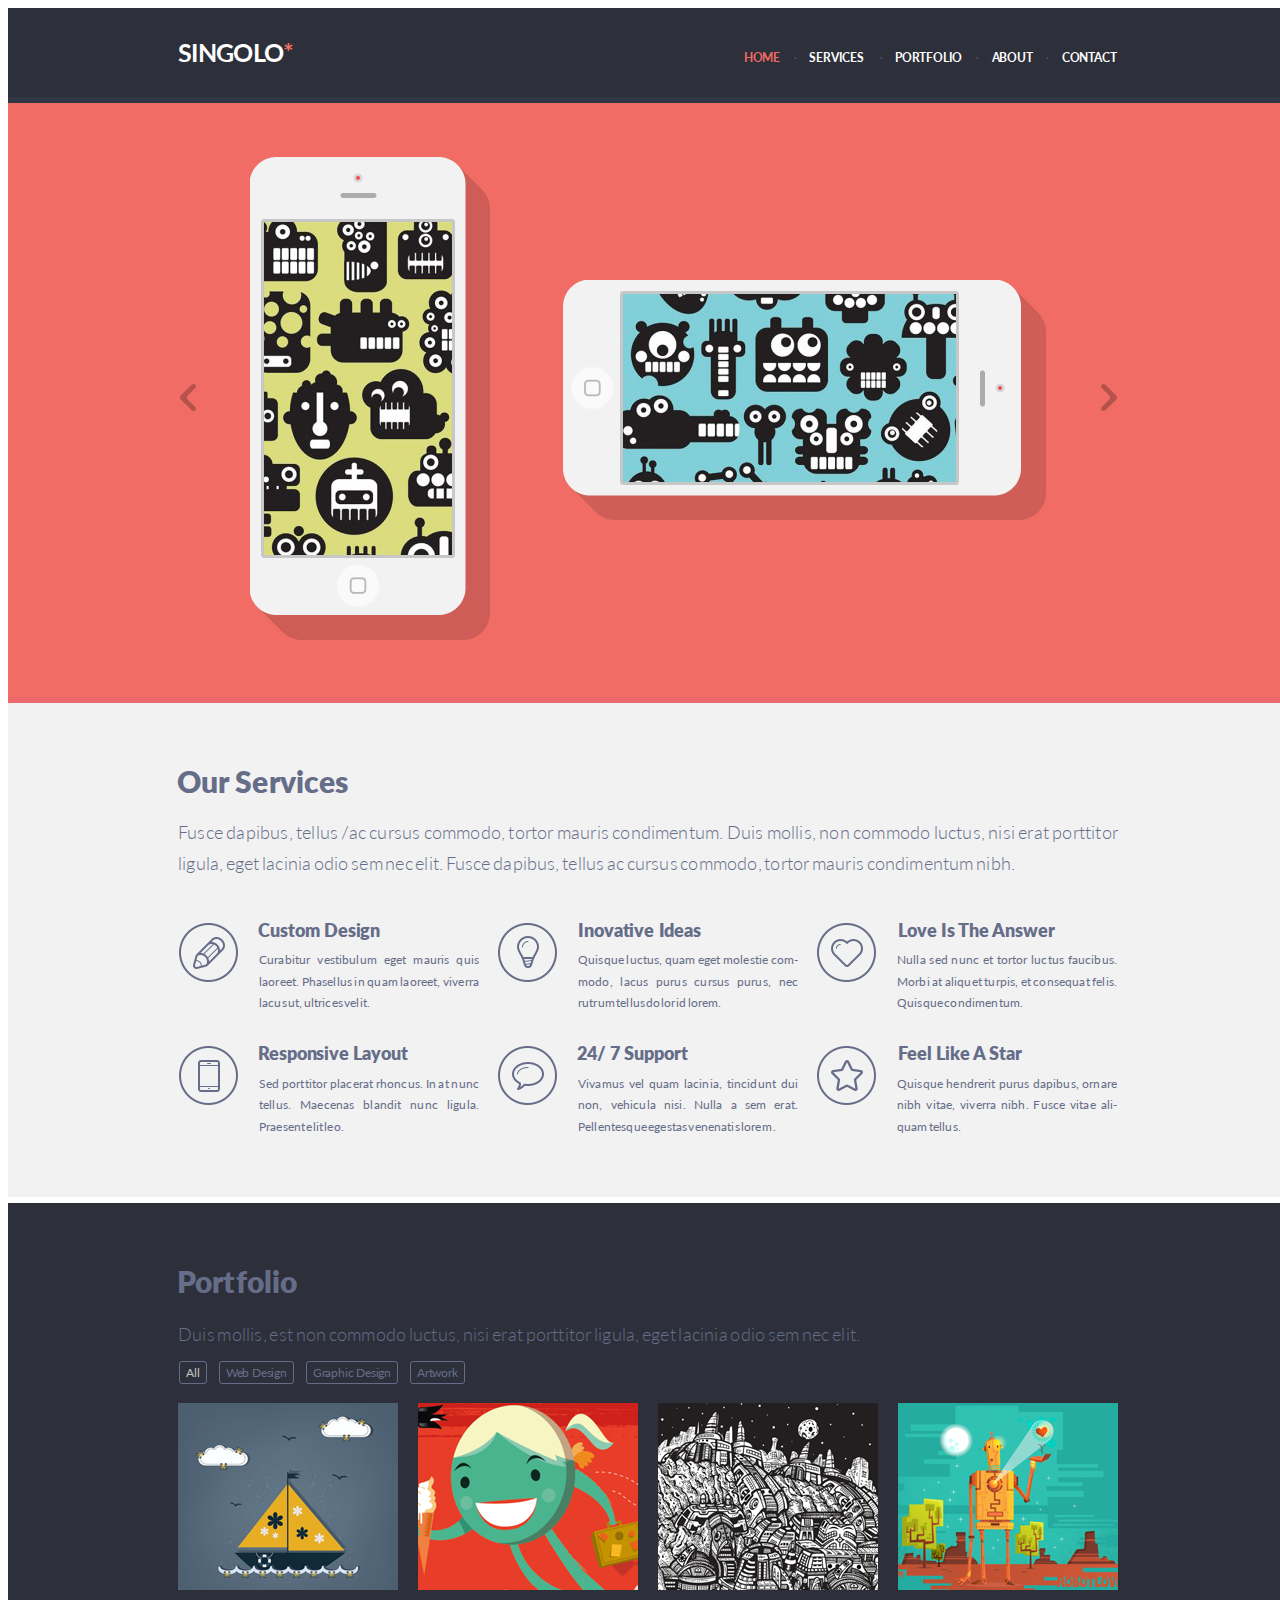
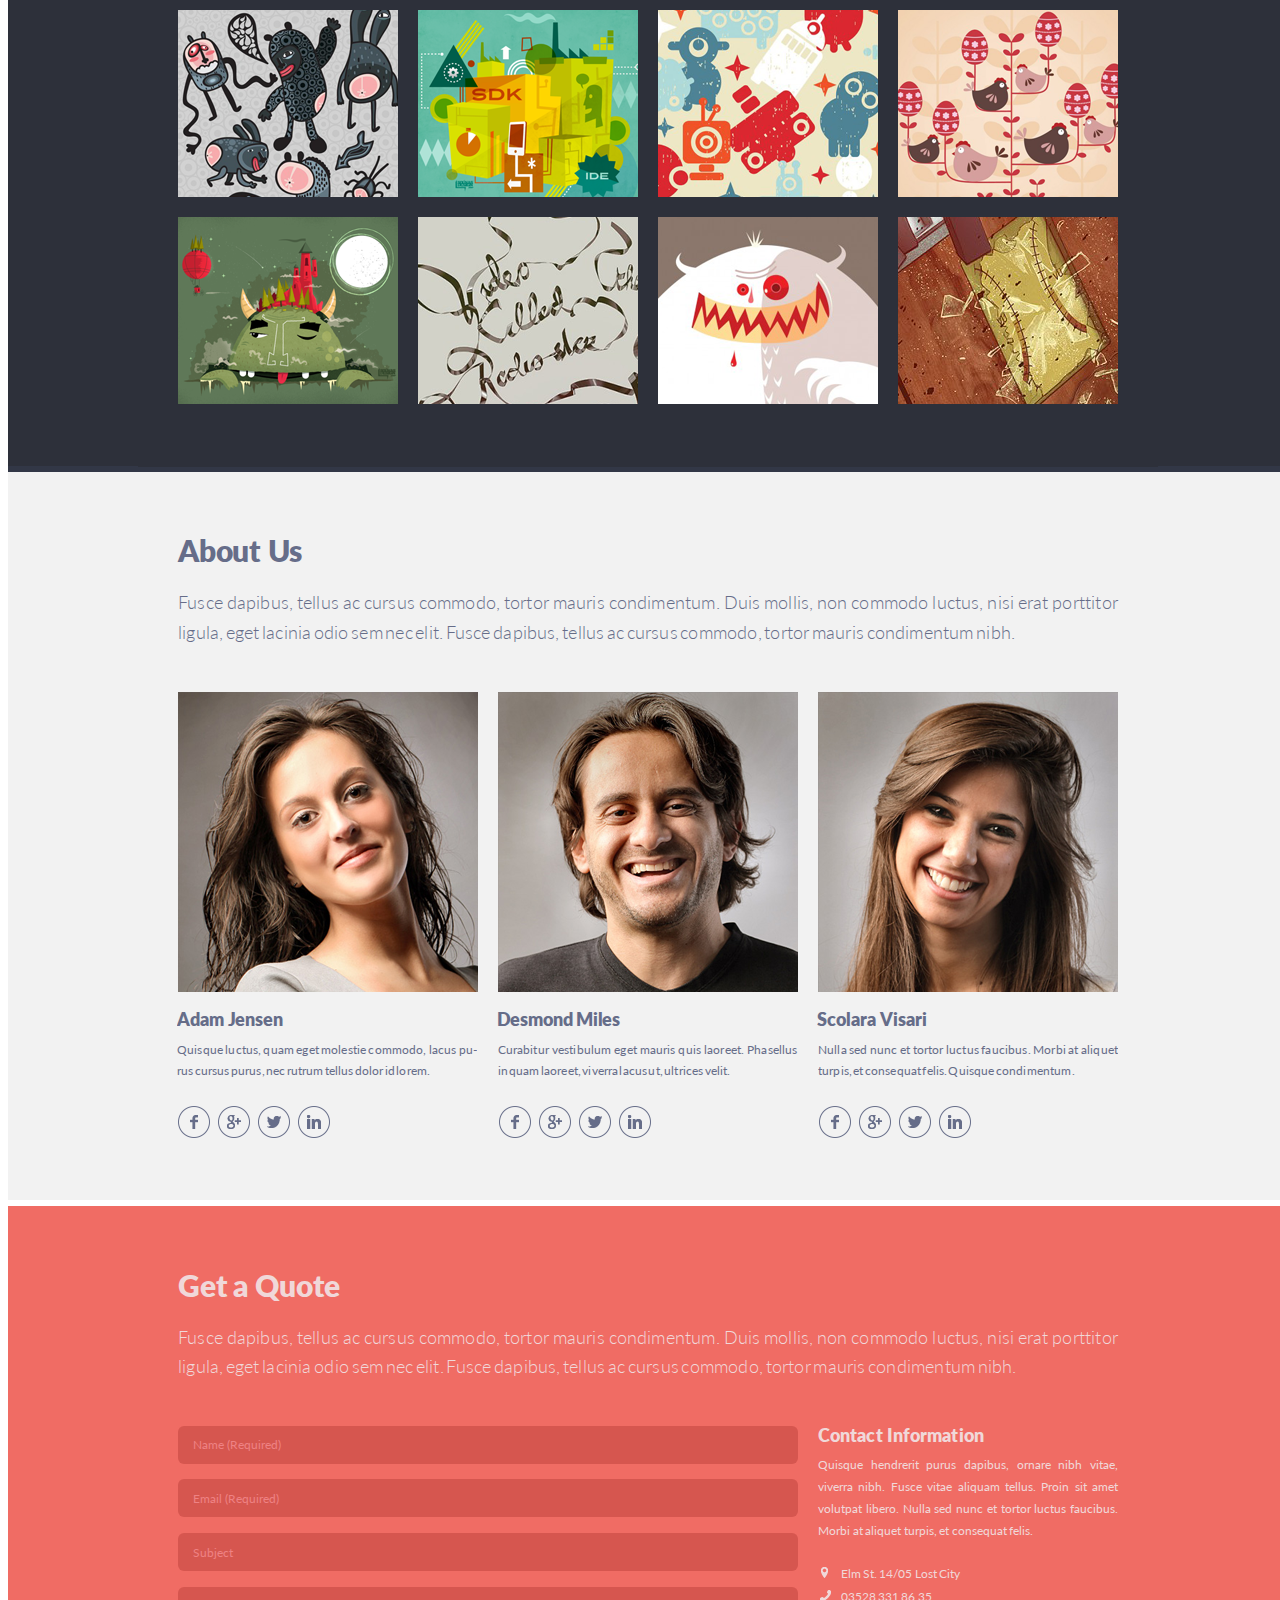
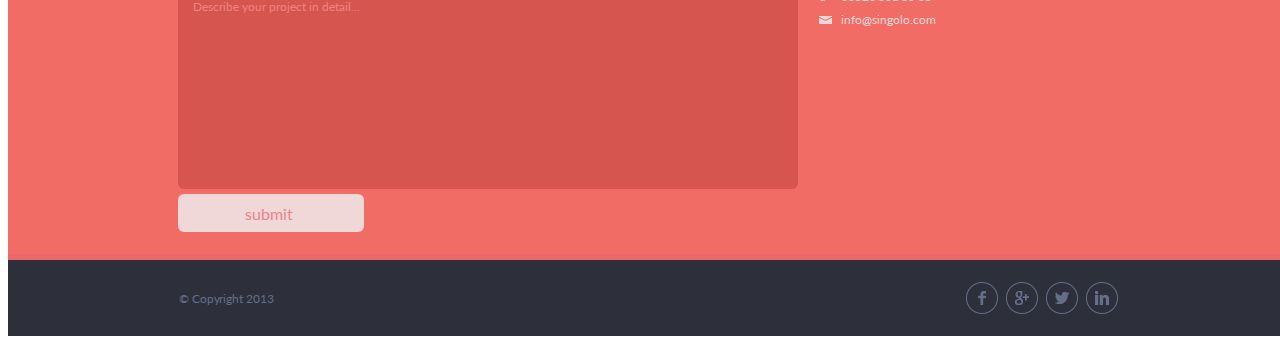
==== index.html @ b9f23d89 "add: add new slider" ====
<!DOCTYPE html>
<html lang="en">

<head>
    <meta charset="UTF-8">
    <meta name="viewport" content="width=device-width, initial-scale=1.0">
    <link rel="stylesheet" href="style.css">
    <link rel="stylesheet" href="https://necolas.github.io/normalize.css/8.0.1/normalize.css" />
    <title>singolo</title>
</head>

<body>
    <section class="modal-window display-none" id="modal-window" onclick="closeModal(event)">
        <div class="modal-submit" id="modal-submit">
        </div>
    </section>
    <div class="content" id="home">
        <header class="navigation" id="header">
            <div class="navigation__content">
                <h1 class="navigation__logo">singolo<span class="logo-star">*</span></h1>
                <nav id="navigation" class="navigation__links">
                    <a href="#home"><span class="link-active" id="home_link">home</span></a>
                    <a href="#services"><span id="services_link">services</span></a>
                    <a href="#portfolio"><span id="portfolio_link">portfolio</span></a>
                    <a href="#about"><span id="about_link">about</span></a>
                    <a href="#contact"><span id="contact_link">contact</span></a>
                </nav>
            </div>
        </header>
        <section class="slider" id='slider-section'>
            <div class="slider-content" id='slides'>
                <div class="black-screen-one black-screen" id='black-screen-one'></div>
                <div class="black-screen-two black-screen" id="black-screen-two"></div>
                <div class="slider__button button-one" id='button-one' onclick="delWallpaperOne()"></div>
                <div class="slider__button button-two" id='button-two' onclick="delWallpaperTwo()"></div>
                <!-- <img src="./assets/img/Screen1.png" class="slider__img img-one" id="slider__img-one">
                    <img src="./assets/img/Screen2.png" class="slider__img img-two" id="slider__img-two">
                    <img src="./assets/img/Home-Button.png" class="slider__button button-one" onclick="delWallpaperOne()">
                    <img src="./assets/img/Home-Button.png" class="slider__button button-two" onclick="delWallpaperTwo()">
                    <img src="./assets/img/Cam.png" class="slider__phone phone-one">
                    <img src="./assets/img/Shadow.png" class="slider__shadow shadow-one">
                    <img src="./assets/img/Cam.png" class="slider__phone phone-two">
                    <img src="./assets/img/Shadow.png" class="slider__shadow shadow-two"> -->
                <img class="slide slide-1 black-screen-img" src="./assets/img/Slide-1.png">


                <img class="slide slide-2" src="./assets/img/Slide-2.png">


                <div class="arrows">
                    <img src="./assets/img/svg/arrow-left.svg" class="slider__arrow arrow-left" onclick="left()">
                    <img src="./assets/img/svg/arrow-right.svg" class="slider__arrow arrow-right" onclick="left()">
                </div>
            </div>
        </section>
        <section class="our-services" id="services">
            <div class="our-services__content">
                <p class="our-services__title">Our Services</p>
                <p class="our-services__text">Fusce dapibus, tellus /ac cursus commodo, tortor mauris condimentum. Duis mollis, non commodo luctus, nisi erat porttitor ligula, eget lacinia odio sem nec elit. Fusce dapibus, tellus ac cursus commodo, tortor mauris condimentum nibh.</p>
                <div class="our-services__service">
                    <div class="service service-design">
                        <img class="service-icon" src="./assets/img/pen.png">
                        <p class="service-title">Custom Design</p>
                        <p class="service-text">Curabitur vestibulum eget mauris quis laoreet. Phasellus in quam laoreet, viverra lacus ut, ultrices velit.</p>
                    </div>
                    <div class="service service-ideas">
                        <img class="service-icon" src="./assets/img/bulb.png">
                        <p class="service-title">Inovative Ideas</p>
                        <p class="service-text">Quisque luctus, quam eget molestie commodo, lacus purus cursus purus, nec rutrum tellus dolor id lorem.</p>
                    </div>
                    <div class="service service-love">
                        <img class="service-icon" src="./assets/img/heart.png">
                        <p class="service-title">Love Is The Answer</p>
                        <p class="service-text">Nulla sed nunc et tortor luctus faucibus. Morbi at aliquet turpis, et consequat felis. Quisque condimentum.</p>
                    </div>
                    <div class="service service-responsive">
                        <img class="service-icon" src="./assets/img/phone.png">
                        <p class="service-title">Responsive Layout</p>
                        <p class="service-text">Sed porttitor placerat rhoncus. In at nunc tellus. Maecenas blandit nunc ligula. Praesent elit leo.</p>
                    </div>
                    <div class="service service-support">
                        <img class="service-icon" src="./assets/img/bubble.png">
                        <p class="service-title">24/ 7 Support</p>
                        <p class="service-text">Vivamus vel quam lacinia, tincidunt dui non, vehicula nisi. Nulla a sem erat. Pellentesque egestas venenatis lorem .</p>
                    </div>
                    <div class="service service-star">
                        <img class="service-icon" src="./assets/img/star.png">
                        <p class="service-title">Feel Like A Star</p>
                        <p class="service-text">Quisque hendrerit purus dapibus, ornare nibh vitae, viverra nibh. Fusce vitae aliquam tellus.</p>
                    </div>
                </div>
            </div>
        </section>
        <section class="line"></section>
    </div>
    <div class="wrapper-part-2">
        <section class="portfolio" id="portfolio">
            <div class="portfolio__content">
                <div class="portfolio__title">Portfolio</div>
                <div class="portfolio__text">Duis mollis, est non commodo luctus, nisi erat porttitor ligula, eget lacinia odio sem nec elit.</div>
                <div class="portfolio__buttons" id="portfolio__buttons" onclick="randomImages(event)">
                    <span class="button button-all button-active">All</span>
                    <span class="button button-web">Web Design</span>
                    <span class="button button-graphic">Graphic Design</span>
                    <span class="button button-artwork">Artwork</span>
                </div>
                <div class="portfolio__images" id="portfolio__images">
                    <img class="image" src="./assets/img/portfolio/image1.png">
                    <img class="image" src="./assets/img/portfolio/image2.png">
                    <img class="image" src="./assets/img/portfolio/image3.png">
                    <img class="image" src="./assets/img/portfolio/image4.png">
                    <img class="image" src="./assets/img/portfolio/image5.png">
                    <img class="image" src="./assets/img/portfolio/image6.png">
                    <img class="image" src="./assets/img/portfolio/image7.png">
                    <img class="image" src="./assets/img/portfolio/image8.png">
                    <img class="image" src="./assets/img/portfolio/image9.png">
                    <img class="image" src="./assets/img/portfolio/image10.png">
                    <img class="image" src="./assets/img/portfolio/image11.png">
                    <img class="image" src="./assets/img/portfolio/image12.png">
                </div>
            </div>
        </section>
        <section class="about" id="about">
            <div class="about__content">
                <div class="about__title">About Us</div>
                <div class="about__text">Fusce dapibus, tellus ac cursus commodo, tortor mauris condimentum. Duis mollis, non commodo luctus, nisi erat porttitor ligula, eget lacinia odio sem nec elit. Fusce dapibus, tellus ac cursus commodo, tortor mauris condimentum nibh.</div>
                <div class="about-cards">
                    <div class="card card-1">
                        <img class="card-img" src="./assets/img/about-us/adam.png">
                        <p class="card-name">Adam Jensen</p>
                        <p class="card-text">Quisque luctus, quam eget molestie commodo, lacus purus cursus purus, nec rutrum tellus dolor id lorem.</p>
                        <div class="card-social">
                            <img class="social" src="./assets/img/about-us/icons-png/facebook.png">
                            <img class="social" src="./assets/img/about-us/icons-png/google.png">
                            <img class="social" src="./assets/img/about-us/icons-png/twitter.png">
                            <img class="social" src="./assets/img/about-us/icons-png/linkedin.png">
                        </div>
                    </div>

                    <div class="card card-2">
                        <img class="card-img" src="./assets/img/about-us/desmond.png">
                        <p class="card-name">Desmond Miles</p>
                        <p class="card-text">Curabitur vestibulum eget mauris quis laoreet. Phasellus in quam laoreet, viverra lacus ut, ultrices velit.</p>
                        <div class="card-social">
                            <img class="social" src="./assets/img/about-us/icons-png/facebook.png">
                            <img class="social" src="./assets/img/about-us/icons-png/google.png">
                            <img class="social" src="./assets/img/about-us/icons-png/twitter.png">
                            <img class="social" src="./assets/img/about-us/icons-png/linkedin.png">
                        </div>
                    </div>

                    <div class="card card-3">
                        <img class="card-img" src="./assets/img/about-us/scolara.png">
                        <p class="card-name">Scolara Visari</p>
                        <p class="card-text">Nulla sed nunc et tortor luctus faucibus. Morbi at aliquet turpis, et consequat felis. Quisque condimentum.</p>
                        <div class="card-social">
                            <img class="social" src="./assets/img/about-us/icons-png/facebook.png">
                            <img class="social" src="./assets/img/about-us/icons-png/google.png">
                            <img class="social" src="./assets/img/about-us/icons-png/twitter.png">
                            <img class="social" src="./assets/img/about-us/icons-png/linkedin.png">
                        </div>
                    </div>
                </div>
            </div>
        </section>
    </div>
    <div class="wrapper-part-3">
        <section class="quote" id="contact">
            <div class="quote__content">
                <div class="quote-title">Get a Quote</div>
                <p class="quote-text">Fusce dapibus, tellus ac cursus commodo, tortor mauris condimentum. Duis mollis, non commodo luctus, nisi erat porttitor ligula, eget lacinia odio sem nec elit. Fusce dapibus, tellus ac cursus commodo, tortor mauris condimentum nibh.</p>
                <div class="form-contacts-wrapper">
                    <form class="get-quote-form" id="form">

                        <input id='name' type="text" maxlength="30" pattern="[A-Za-zА-яа-я-\s']{1,30}" title="Имя может содержать только латинские буквы, пробелы, девисы и символ апострофа. Максимальная длина 30 символов" required class="input name-input" placeholder="Name (Required)">

                        <input id='email' type="email" required class="input email-input" placeholder="Email (Required)">

                        <input id='text' type="text" class="input subject-input" placeholder="Subject">

                        <textarea id='descr' class="input describe-input" placeholder="Describe your project in detail..."></textarea>
                        <button type="submit" value="Submit" class="input submit">submit</button>
                    </form>
                    <div class="contacts">
                        <h3 class="contact-title">Contact Information</h3>
                        <p class="contact-text">Quisque hendrerit purus dapibus, ornare nibh vitae, viver&shy;ra nibh. Fusce vitae aliquam tellus. Proin sit amet volutpat libero. Nulla sed nunc et tortor luctus faucibus. Morbi at aliquet turpis, et consequat felis.</p>
                        <div class="contact-info">
                            <div class="contact-location">
                                <div class="contact-icon"><img src="./assets/img/contacts-icons/location.png"></div>Elm St. 14/05 Lost City </div>
                            <div class="contact-phone">
                                <div class="contact-icon"><img src="./assets/img/contacts-icons/phone.png"></div><a class="phone-number" href="tel: +035283318635">03528 331 86 35</a></div>
                            <div class="contact-mail">
                                <div class="contact-icon"><img src="./assets/img/contacts-icons/mail.png"></div><a class="mail-address" href="mailto: info@singolo.com">info@singolo.com</a></div>
                        </div>
                    </div>
                </div>
            </div>
        </section>
        <footer>
            <div class="footer__content">
                <div class="copyright">&copy; Copyright 2013</div>
                <div class="card-social-footer">
                    <img class="social" src="./assets/img/about-us/icons-png/facebook.png">
                    <img class="social" src="./assets/img/about-us/icons-png/google.png">
                    <img class="social" src="./assets/img/about-us/icons-png/twitter.png">
                    <img class="social" src="./assets/img/about-us/icons-png/linkedin.png">
                </div>
            </div>
        </footer>
    </div>
    <script src="./script.js"></script>
</body>

</html>
---- style.css ----
@font-face {
    font-family: Lato-Bold;
    src: url("./assets/fonts/Lato-Bold.ttf")
}

@font-face {
    font-family: Lato-Black;
    src: url("./assets/fonts/Lato-Black.ttf")
}

@font-face {
    font-family: Lato-Light;
    src: url("./assets/fonts/Lato-Light.ttf")
}

@font-face {
    font-family: Lato-Regular;
    src: url("./assets/fonts/Lato-Regular.ttf")
}

body {
    width: 100%;
}

body:hover {
    cursor: default;
}

.content {
    margin: auto;
    height: 1195px;
}

.navigation {
    height: 89px;
    margin: auto;
    position: fixed;
    width: 100%;
    z-index: 300;
    background-color: #2d303a;
    border-bottom: 6px solid #323746;
}

.navigation__content {
    margin: auto;
    width: 1020px;
    height: inherit;
    display: flex;
    flex-direction: row;
    justify-content: space-between;
    align-items: center;
}

.navigation__logo {
    color: white;
    font-family: 'Lato-Bold';
    font-size: 25px;
    text-transform: uppercase;
    margin-left: 40px;
    padding-bottom: 1.5px;
    letter-spacing: -0.7px;
}

.logo-star {
    color: #f06c64;
}

.navigation__links {
    color: white;
    font-family: 'Lato-Bold';
    font-size: 12px;
    text-transform: uppercase;
    margin-right: 15px;
    margin-top: 10px;
    letter-spacing: -0.2px;
}

.navigation__links>a::before {
    pointer-events: none;
    content: ".";
    color: #494e62;
    position: absolute;
    left: -15.5px;
    top: -3px;
}

.navigation__links>a:first-child::before {
    content: "";
}

.link-active {
    color: #f06c64;
}

a {
    margin-right: 26.5px;
    position: relative;
    text-decoration: none;
    color: white;
}

a:nth-child(3) {
    margin-left: 2px;
}

a:hover {
    color: #f06c64;
    cursor: pointer;
}

/* ---------------------------------------------- */

.slider {
    height: 594px;
    background-color: #f06c64;
    border-bottom: 6px solid #ea676b;
    padding-top: 95px;
    transition: all ease 0.5s;
    user-select: none;
}

.slider-content {
    position: relative;
    width: 1020px;
    height: inherit;
    margin: auto;
    overflow: hidden;
}

.slide {
    width: 1020px;
    position: absolute;
    transition: all ease 1s;
    box-shadow: 0 0 8px 8px white inset;
}

.slide-1 {
    height: 594px;
    background-color: turquoise;
}

.slide-2 {
    height: 594px;
    width: 1020px;
}

.none {
    background-color: violet;
    filter: brightness(0) opacity(1) drop-shadow(0 0 0 rgb(0, 0, 0));
}

.black-screen-one {
    width: 194px;
    height: 339px;
    position: absolute;
    z-index: 1;
    top: 115px;
    left: 123px;
}

.black-screen-two {
    width: 339px;
    height: 194px;
    position: absolute;
    top: 188px;
    right: 199px;
    z-index: 1;
}


.slider__phone {
    position: absolute;
    z-index: 1;
}

.phone-one {
    top: 53px;
    left: 112px;
}

.button-one {
    /* border: 1px solid red; */
    position: absolute;
    left: 198px;
    top: 460px;
    z-index: 2;
}
.slider__button{
    width: 44px;
    height: 44px;
    border-radius: 50%;
}

.slider__button:hover {
    cursor: pointer;
}

.button-two {
    position: absolute;
    left: 433px;
    top: 260px;
    z-index: 2;
}

.phone-two {
    transform: rotate(90deg);
    top: 52px;
    right: 258px;
}

.slider__shadow {
    opacity: 0.15;
    position: absolute;
}

.shadow-one {
    top: 53px;
    right: 668px;
}

.shadow-two {
    transform: scale(1, -1) rotate(90deg);
    top: 53px;
    right: 233px;
}

.slider__img {
    position: absolute;
    z-index: 2;
}

.img-one {
    top: 115px;
    left: 123px;
}

.img-two {
    top: 185px;
    right: 199px;
}

.slider__arrow {
    position: absolute;
    z-index: 5;
    width: 16px;
}

.slider__arrow:hover {
    cursor: pointer;
    filter: brightness(0.8);
}

.arrow-left {
    z-index: 200;
    left: 42px;
    top: 281px;
}

.arrow-right {
    z-index: 200;
    right: 41px;
    top: 281px;
}


/* ---------------------------------------------- */

p {
    margin: 0;
}

.our-services {
    height: 494px;
    background-color: #f2f2f2;
    border-bottom: 6px solid #ffffff;
    color: #666d89;
    display: flex;
    justify-content: center;
}

.our-services__content {
    position: relative;
    width: 1020px;
    height: inherit;
    display: flex;
    justify-content: center;
    flex-direction: column;
    align-items: center;
}

.our-services__title {
    position: absolute;
    top: 60px;
    letter-spacing: 0.1px;
    font-size: 30px;
    font-family: 'Lato-Black';
    width: 938px;
    left: 39px;
}

.our-services__text {
    position: absolute;
    top: 114px;
    font-size: 18px;
    font-family: 'Lato-Light';
    width: 940px;
    height: max-content;
    text-align: justify;
    Line-height: 1.7;
    letter-spacing: 0.19px;
    word-spacing: -2.7px;
}

.our-services__service {
    display: flex;
    justify-content: space-between;
    flex-wrap: wrap;
    width: 938px;
    margin-top: 121px;
}

.service {
    width: 300px;
    margin-top: 37.5px;
    height: 86px;
}

.service-icon {
    width: 59px;
    float: left;
    margin-top: -2px;
}

.service-title {
    font-size: 18px;
    font-family: 'Lato-Black';
    margin-left: 20px;
    float: left;
    line-height: 0.6;
    letter-spacing: -0.1px;
    word-spacing: 0.5px;
}

.service-text {
    hyphens: auto;
    font-size: 12px;
    font-family: 'Lato-Regular';
    width: 220px;
    float: left;
    margin-left: 21px;
    margin-top: 13.9px;
    Line-height: 1.8;
    text-align: justify;
    word-spacing: -2px;
    letter-spacing: 0.16px;
    overflow: hidden;
    text-overflow: ellipsis;
}

.service-star>.service-title {
    margin-left: 22px;
}

.service-love>.service-title {
    margin-left: 22px;
}

.service-ideas>.service-title {
    margin-left: 21px;
}

body {
    width: 100%;
}

.wrapper-part-2 {
    /* height: 1602px; */
    color: #666d89;
}

.wrapper-part-2:hover {
    cursor: default;
}

.portfolio {
    margin: auto;
    width: 100%;
    height: 863px;
    background-color: #2d303a;
    border-bottom: 6px solid #323746;
}

.portfolio__content {
    margin: auto;
    width: 1020px;
    height: 863.5px;
    background-color: #2d303a;
    border-bottom: 6px solid #323746;
    display: flex;
    flex-direction: column;
}

.portfolio__title {
    font-family: 'Lato-Black';
    font-size: 30px;
    padding-left: 39px;
    margin-top: 60px;
    letter-spacing: 0.16px;
}

.portfolio__text {
    margin-top: 24px;
    text-align: justify;
    font-family: 'Lato-Light';
    font-size: 18px;
    padding-left: 40px;
    padding-right: 40px;
    letter-spacing: 0.2px;
    word-spacing: -2.6px;
}

.button-active {
    color: #c5c5c5;
    border-color: #c5c5c5;
}

.image:nth-child(n+13) {
    display: none;
}

.portfolio__buttons {
    font-family: 'Lato-Regular';
    font-size: 12px;
    padding-left: 41.3px;
    margin-top: 20px;
}

.button {
    text-align: justify;
    letter-spacing: -0.2px;
    margin-right: 9px;
    border: 1px solid #666d89;
    border-radius: 3px;
    padding: 3px 6px 3px 6px;
    user-select: none;
}

.button:hover {
    cursor: pointer;
    color: #c5c5c5;
    border-color: #c5c5c5;
}

.portfolio__images {
    padding-left: 40px;
    padding-right: 40px;
    display: flex;
    flex-wrap: wrap;
    margin-top: 2.5px;
    justify-content: space-between;
}

.image {
    margin-top: 20px;
}

.about {
    margin: auto;
    width: 100%;
    height: 727.5px;
    background-color: #f2f2f2;
    border-bottom: 6px solid #fff;
}

.about__content {
    margin: auto;
    width: 1020px;
    background-color: #f2f2f2;
    display: flex;
    flex-direction: column;
}

.about__title {
    padding-left: 40px;
    margin-top: 60px;
    letter-spacing: -0.2px;
}

.about__text {
    padding-left: 40px;
    padding-right: 40px;
    margin-top: 20px;
    text-align: justify;
    line-height: 1.65;
    width: 940px;
    height: max-content;
    letter-spacing: 0.19px;
    word-spacing: -2.7px;
}

.about__title {
    font-family: 'Lato-Black';
    font-size: 30px;
}

.about__text {
    font-family: 'Lato-Light';
    font-size: 18px;
}

.about-cards {
    padding-left: 39px;
    padding-right: 40px;
    display: flex;
    justify-content: space-between;
    margin-top: 45px;
}

.card {
    width: 300px;
}

.card-img {
    /* margin-top: -1px; */
}

.card-name {
    font-family: 'Lato-Black';
    font-size: 18px;
    margin-top: 12px;
    text-align: justify;
    letter-spacing: -0.3px;
    word-spacing: 1px;
    white-space: nowrap;
    overflow: hidden;
    text-overflow: ellipsis;
    width: 300px;
}

.card-1>.card-name {
    letter-spacing: -0.1px;
}

.card-2>.card-name {
    letter-spacing: -0.1px;
    word-spacing: -1px;
    margin-left: -1px;
}

.card-3>.card-name {
    letter-spacing: -0.01px;
    margin-left: -1px;
}

.card-text {
    font-family: 'Lato-Regular';
    font-size: 12px;
    margin-top: 8.5px;
    width: 300px;
    hyphens: auto;
    Line-height: 1.8;
    text-align: justify;
    word-spacing: -2px;
    letter-spacing: 0.16px;
    overflow: hidden;
    text-overflow: ellipsis;
}

.card-social {
    margin-left: 1px;
    margin-top: 24px;
    width: 152px;
    display: flex;
    justify-content: space-between;
}

.social:hover {
    cursor: pointer;
    filter: sepia(31%) brightness(99%) saturate(462%) invert(100%);
}

.wrapper-part-3 {
    height: 730px;
    color: #f0d8d9;
}

.wrapper-part-3:hover {
    cursor: default;
}

.quote {
    height: 648.5px;
    background-color: #f06c64;
    border-bottom: 6px solid #ea676b;
}

.quote__content {
    width: 1020px;
    height: 100%;
    background-color: #f06c64;
    margin: auto;
    border-bottom: 6px solid #ea676b;
}

.quote-title {
    font-family: 'Lato-Black';
    font-size: 30px;
    padding-left: 40px;
    padding-top: 61px;
    word-spacing: -1px;
    letter-spacing: -0.16px;
}

.quote-text {
    margin-top: 20px;
    text-align: justify;
    font-family: 'Lato-Light';
    font-size: 18px;
    padding-left: 40px;
    padding-right: 40px;
    letter-spacing: 0.19px;
    word-spacing: -2.6px;
    line-height: 1.65;
}

.form-contacts-wrapper {
    margin: auto;
    display: flex;
    width: 940px;
    margin-top: 28px;
    justify-content: space-between;
}

.get-quote-form {
    display: flex;
    flex-direction: column;
    width: 620px;
}

.input {
    margin-top: 15.8px;
    height: 38px;
    padding: 0;
    border-radius: 6px;
    border: none;
    background-color: #d6564f;
    outline: none;
    padding-left: 15px;
    font-family: 'Lato-Regular';
    font-size: 12px;
    padding-right: 20px;
    color: #ee8284;
}

input:invalid:focus {
    background-color: rgb(153, 0, 0);
}

.input::placeholder {
    font-size: 12px;
    color: #ee8284;
    font-family: 'Lato-Regular';
    margin-left: 20px;
}

.describe-input {
    height: 190px;
    resize: none;
}

.describe-input {
    padding-top: 12px;
    padding-right: 20px;
}

.submit {
    background-color: #f0d8d9;
    width: 30%;
    font-size: 16px;
    margin-top: 5px;
}

.submit:hover {
    cursor: pointer;
    background-color: #d6564f;
    color: #f0d8d9;
    transition: 0.5s;
}

.contacts {
    width: 300px;
    margin-top: 0.5px;
}

.contact-title {
    font-size: 18px;
    font-family: 'Lato-Black';
    margin-top: 13.6px;
    letter-spacing: 0.1px;
}

.contact-text {
    width: 300px;
    font-family: 'Lato-Regular';
    font-size: 12px;
    margin-top: -10px;
    line-height: 22px;
    text-align: justify;
    word-spacing: -0.5px;
}

.contact-icon {
    width: 12px;
    display: inline-block;
    margin-right: 10px;
}

.contact-info {
    font-family: 'Lato-Regular';
    font-size: 12px;
    margin-top: 24px;
    line-height: 15px;
    word-spacing: -1px;
    letter-spacing: 0.04px;
    margin-left: 1px;
}

.contact-location,
.contact-phone,
.contact-mail {
    margin-top: 8px;
    text-align: justify;
}

.contact-mail {
    word-spacing: -3px;
    letter-spacing: 0.02px;
}

.mail-address,
.phone-number {
    text-decoration: none;
    color: #f0d8d9;
}

.mail-address:hover,
.phone-number:hover {
    color: #f0d8d9;
}

.contact-location>.contact-icon>img {
    padding-left: 2px;
}

.contact-phone>.contact-icon>img {
    padding-left: 1px;
}

footer {
    background-color: #2d303a;
    height: 76px;
    padding-bottom: 0px;
}

.footer__content {
    width: 1020px;
    height: 100%;
    background-color: #2d303a;
    margin: auto;
    display: flex;
    align-items: center;
    justify-content: space-between;
}

.card-social-footer {
    margin-left: 1px;
    margin-right: 40px;
    width: 152px;
    display: flex;
    justify-content: space-between;
}

.social:hover {
    cursor: pointer;
    filter: sepia(31%) brightness(99%) saturate(462%) invert(100%);
}

.copyright {
    font-family: 'Lato-Regular';
    font-size: 12px;
    color: #666d89;
    margin-left: 41px;
    letter-spacing: -0.1px;
}

.modal-window {
    position: fixed;
    top: 0;
    left: 0;
    width: 100%;
    height: 100%;
    background-color: rgb(0, 0, 0, 0.8);
    z-index: 300;
}

.display-none {
    display: none;
}

.modal-submit {
    user-select: none;
    width: 250px;
    padding: 0 30px;
    min-height: 150px;
    height: max-content;
    background-color: white;
    border-radius: 20px;
    position: absolute;
    top: 0;
    right: 0;
    bottom: 0;
    left: 0;
    margin: auto;
    display: flex;
    flex-direction: column;
    justify-content: center;
    text-align: center;
    padding-bottom: 10px;
    font-size: 16px;
}

.modal-submit>div {
    font-family: 'Lato-Light';
    margin-top: 10px;
}

.added {
    text-align: left;
    word-wrap: break-word;
    overflow: hidden;
    text-overflow: ellipsis;
    max-height: 200px;
}

.bold {
    font-weight: bold;
}

.modal-button {
    margin-top: 20px;
}

.modal-button>button {
    border: none;
    width: 40px;
    height: 30px;
    color: white;
    /* text-align: center; */
    border-radius: 3px;
    background-color: rgb(48, 28, 78);
}

.modal-button>button:hover {
    outline: none;
    cursor: pointer;
    transition: 0.2s;
    background-color: rgb(150, 0, 130);
}
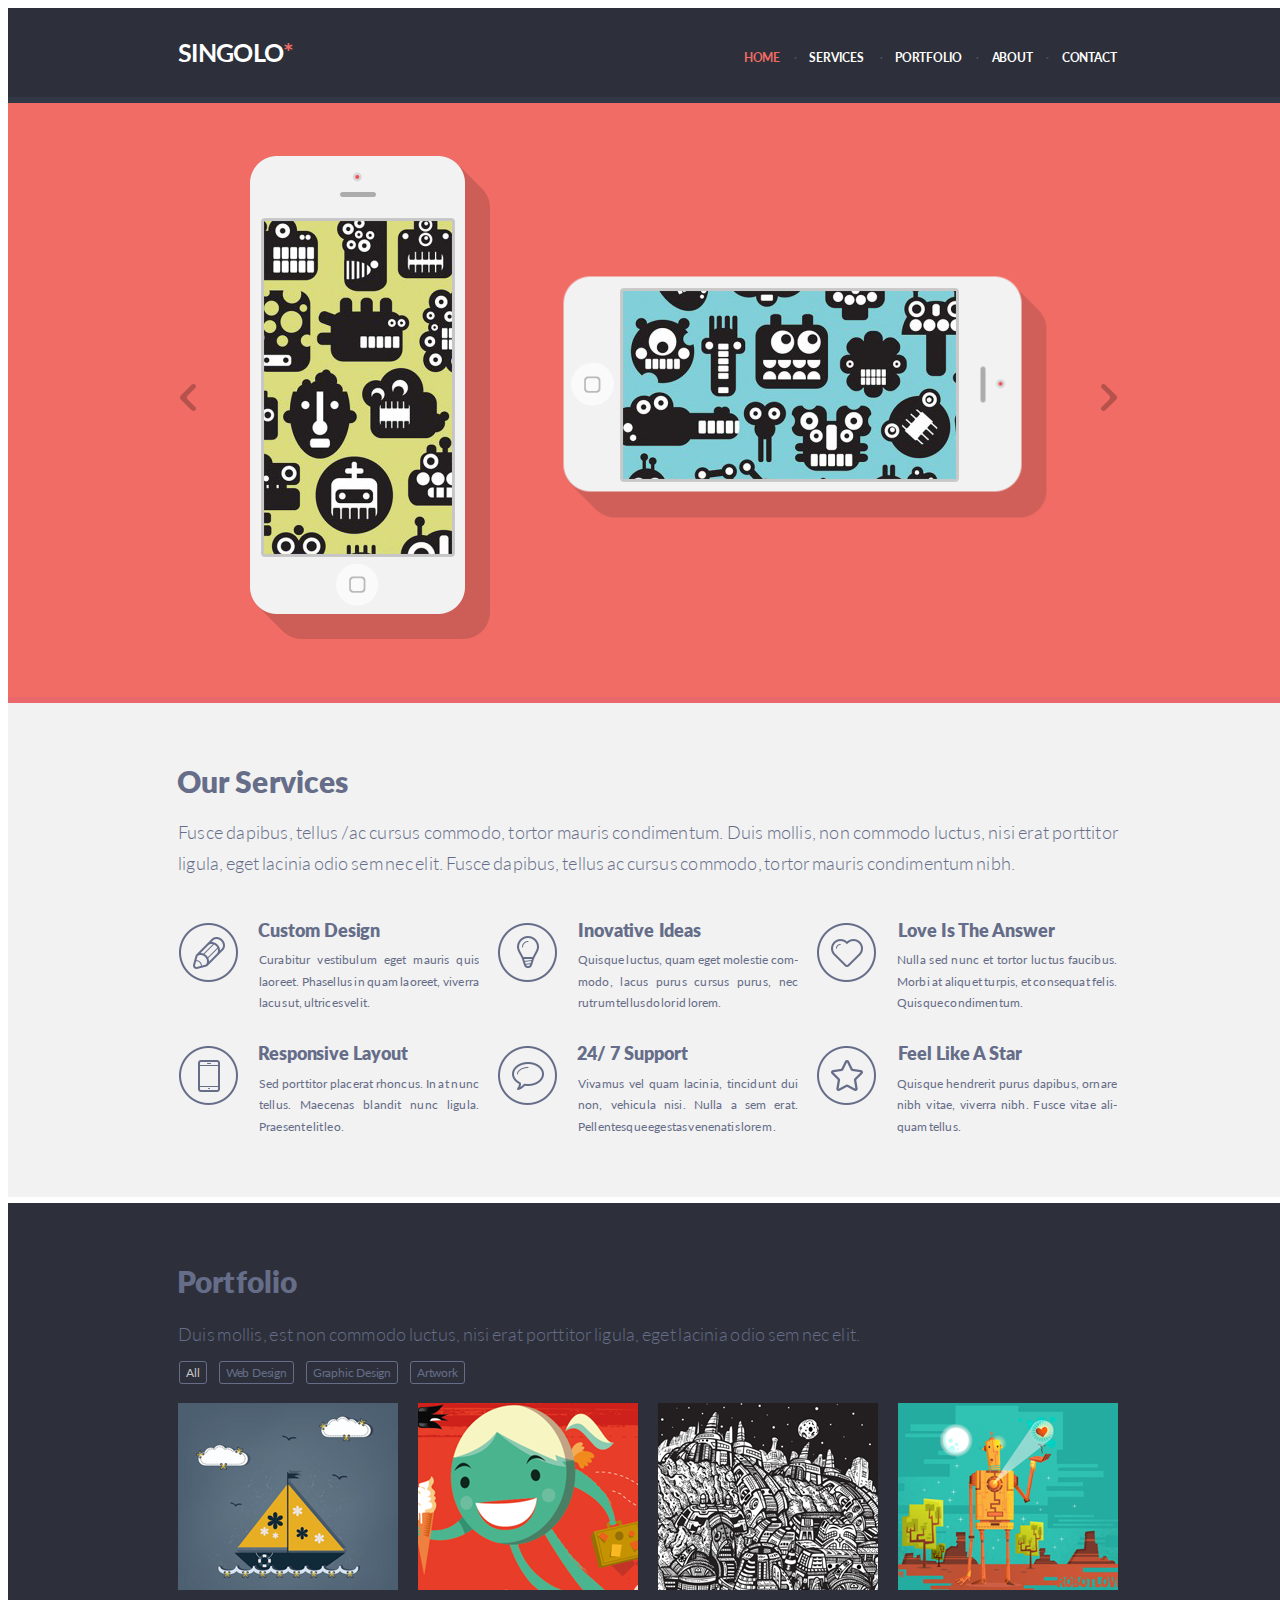
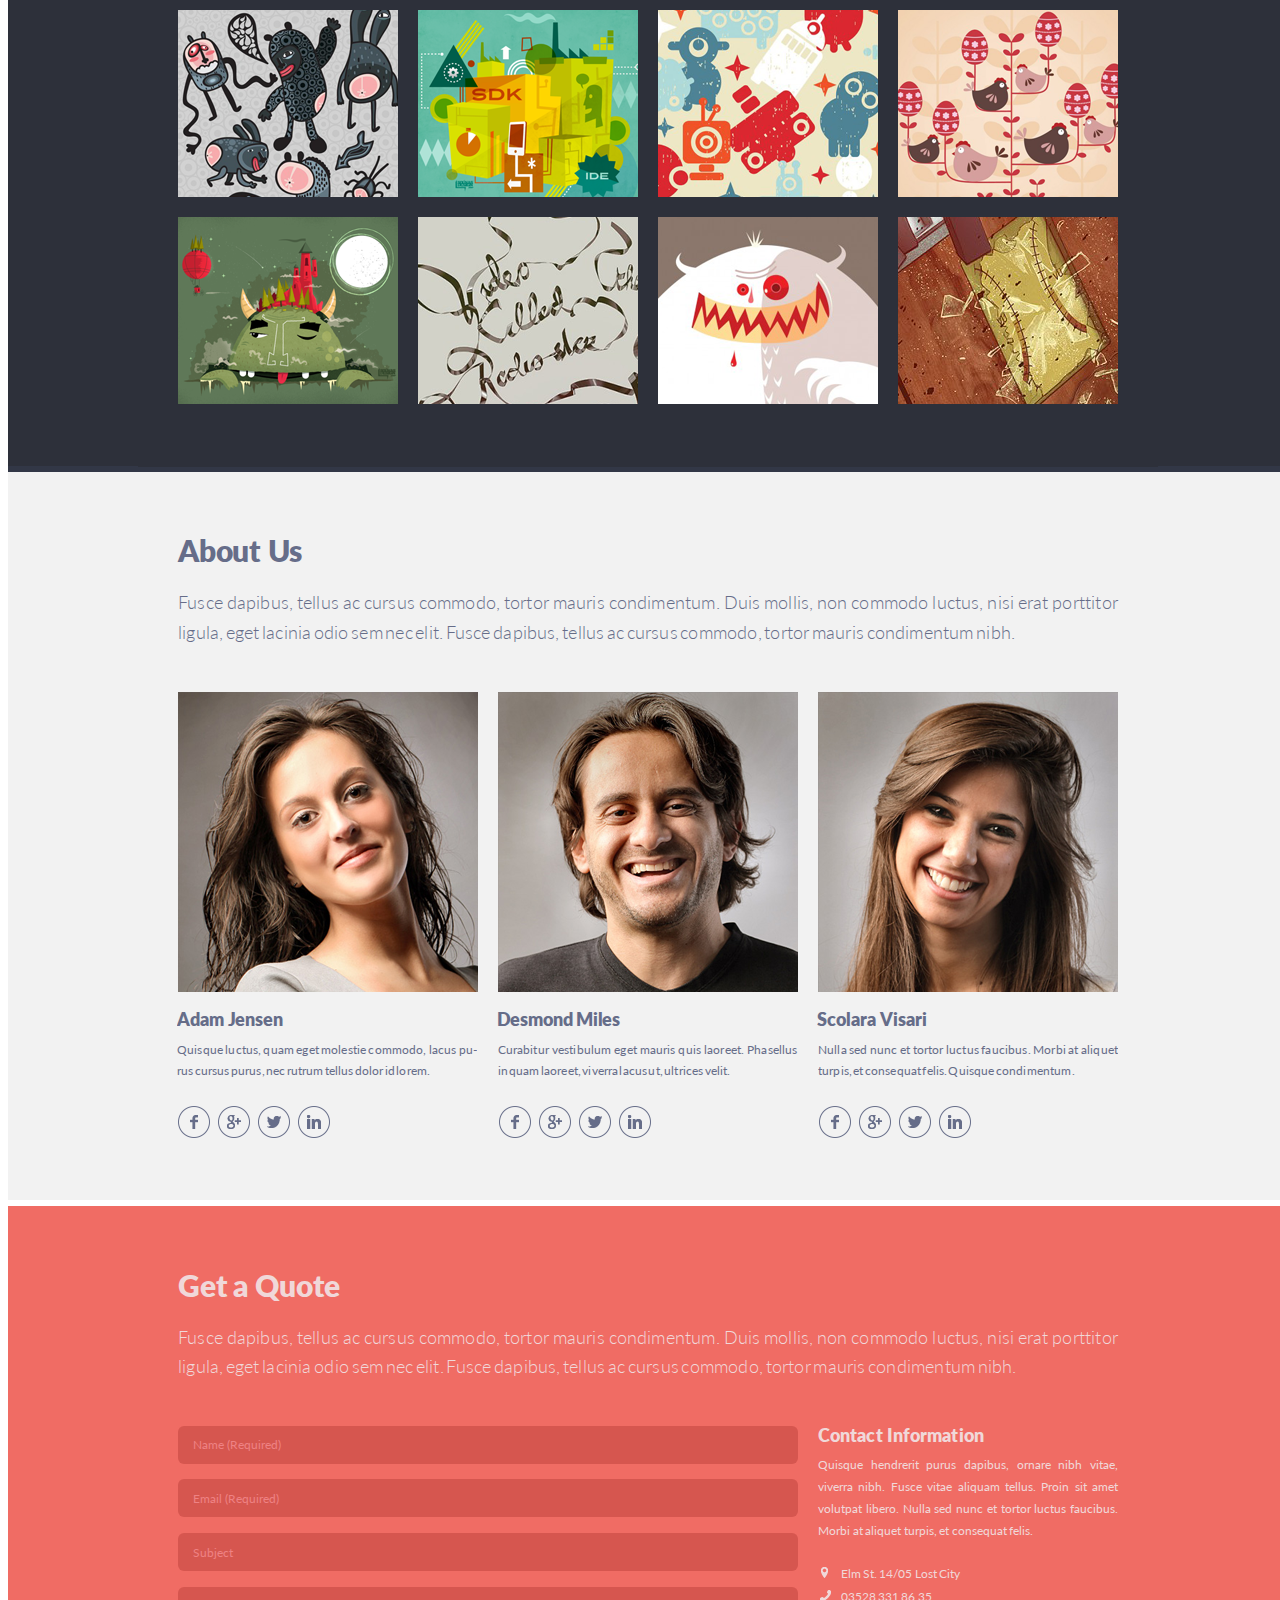
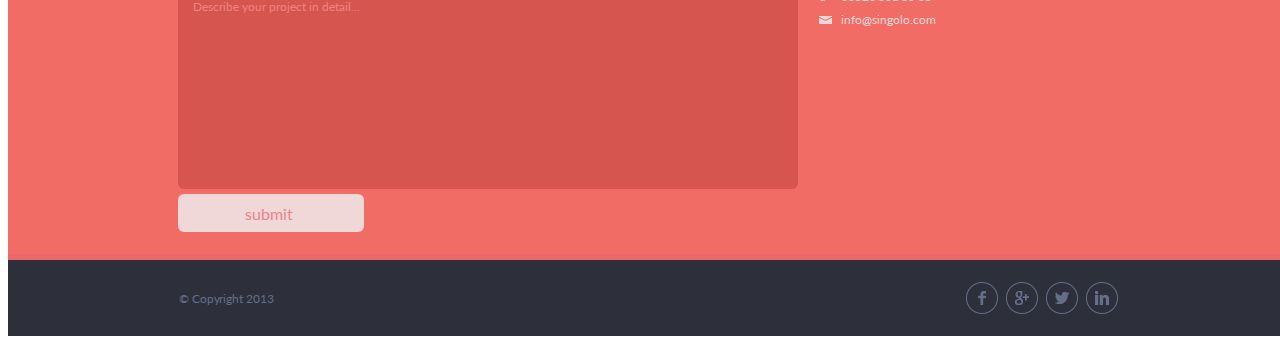
==== commit 6cea9103: "add: header animation" ====
--- a/index.html
+++ b/index.html
@@ -20,36 +20,33 @@
                 <h1 class="navigation__logo">singolo<span class="logo-star">*</span></h1>
                 <nav id="navigation" class="navigation__links">
                     <a href="#home"><span class="link-active" id="home_link">home</span></a>
-                    <a href="#services"><span id="services_link">services</span></a>
-                    <a href="#portfolio"><span id="portfolio_link">portfolio</span></a>
-                    <a href="#about"><span id="about_link">about</span></a>
-                    <a href="#contact"><span id="contact_link">contact</span></a>
+                    <a href="#services" ><span id="services_link">services</span></a>
+                    <a href="#portfolio" ><span id="portfolio_link">portfolio</span></a>
+                    <a href="#about" ><span id="about_link">about</span></a>
+                    <a href="#contact" ><span id="contact_link">contact</span></a>
                 </nav>
             </div>
         </header>
         <section class="slider" id='slider-section'>
             <div class="slider-content" id='slides'>
-                <div class="black-screen-one black-screen" id='black-screen-one'></div>
-                <div class="black-screen-two black-screen" id="black-screen-two"></div>
-                <div class="slider__button button-one" id='button-one' onclick="delWallpaperOne()"></div>
-                <div class="slider__button button-two" id='button-two' onclick="delWallpaperTwo()"></div>
-                <!-- <img src="./assets/img/Screen1.png" class="slider__img img-one" id="slider__img-one">
+                <div class="slide slide-1 showing">
+                    <img src="./assets/img/Screen1.png" class="slider__img img-one" id="slider__img-one">
                     <img src="./assets/img/Screen2.png" class="slider__img img-two" id="slider__img-two">
                     <img src="./assets/img/Home-Button.png" class="slider__button button-one" onclick="delWallpaperOne()">
                     <img src="./assets/img/Home-Button.png" class="slider__button button-two" onclick="delWallpaperTwo()">
                     <img src="./assets/img/Cam.png" class="slider__phone phone-one">
                     <img src="./assets/img/Shadow.png" class="slider__shadow shadow-one">
                     <img src="./assets/img/Cam.png" class="slider__phone phone-two">
-                    <img src="./assets/img/Shadow.png" class="slider__shadow shadow-two"> -->
-                <img class="slide slide-1 black-screen-img" src="./assets/img/Slide-1.png">
-
-
-                <img class="slide slide-2" src="./assets/img/Slide-2.png">
-
+                    <img src="./assets/img/Shadow.png" class="slider__shadow shadow-two">
+                </div>
+
+                <div class="slide blue">
+                    <img class="slide-2 blue" src="./assets/img/Slide-2.png">
+                </div>
 
                 <div class="arrows">
-                    <img src="./assets/img/svg/arrow-left.svg" class="slider__arrow arrow-left" onclick="left()">
-                    <img src="./assets/img/svg/arrow-right.svg" class="slider__arrow arrow-right" onclick="left()">
+                    <img src="./assets/img/svg/arrow-left.svg" class="slider__arrow arrow-left" onclick="slider()">
+                    <img src="./assets/img/svg/arrow-right.svg" onclick="slider()" class="slider__arrow arrow-right">
                 </div>
             </div>
         </section>
--- a/style.css
+++ b/style.css
@@ -25,6 +25,7 @@
 body:hover {
     cursor: default;
 }
+
 
 .content {
     margin: auto;
@@ -39,6 +40,7 @@
     z-index: 300;
     background-color: #2d303a;
     border-bottom: 6px solid #323746;
+    transition: 0.5s;
 }
 
 .navigation__content {
@@ -108,6 +110,7 @@
     cursor: pointer;
 }
 
+
 /* ---------------------------------------------- */
 
 .slider {
@@ -115,8 +118,6 @@
     background-color: #f06c64;
     border-bottom: 6px solid #ea676b;
     padding-top: 95px;
-    transition: all ease 0.5s;
-    user-select: none;
 }
 
 .slider-content {
@@ -124,49 +125,29 @@
     width: 1020px;
     height: inherit;
     margin: auto;
-    overflow: hidden;
+    display: flex;
+    justify-content: center;
+    align-items: center;
+}
+
+.none {
+    filter: brightness(0) opacity(1) drop-shadow(0 0 0 rgb(0, 0, 0));
 }
 
 .slide {
-    width: 1020px;
-    position: absolute;
-    transition: all ease 1s;
-    box-shadow: 0 0 8px 8px white inset;
-}
-
-.slide-1 {
-    height: 594px;
-    background-color: turquoise;
+    opacity: 0;
+    z-index: 1;
+    padding-top: 10px;
 }
 
 .slide-2 {
     height: 594px;
-    width: 1020px;
-}
-
-.none {
-    background-color: violet;
-    filter: brightness(0) opacity(1) drop-shadow(0 0 0 rgb(0, 0, 0));
-}
-
-.black-screen-one {
-    width: 194px;
-    height: 339px;
-    position: absolute;
-    z-index: 1;
-    top: 115px;
-    left: 123px;
-}
-
-.black-screen-two {
-    width: 339px;
-    height: 194px;
-    position: absolute;
-    top: 188px;
-    right: 199px;
-    z-index: 1;
-}
-
+}
+
+.showing {
+    opacity: 1;
+    z-index: 2;
+}
 
 .slider__phone {
     position: absolute;
@@ -177,31 +158,22 @@
     top: 53px;
     left: 112px;
 }
-
-.button-one {
+.button-one{
     /* border: 1px solid red; */
     position: absolute;
     left: 198px;
     top: 460px;
     z-index: 2;
 }
-.slider__button{
-    width: 44px;
-    height: 44px;
-    border-radius: 50%;
-}
-
-.slider__button:hover {
+.slider__button:hover{
     cursor: pointer;
 }
-
-.button-two {
+.button-two{
     position: absolute;
     left: 433px;
     top: 260px;
     z-index: 2;
 }
-
 .phone-two {
     transform: rotate(90deg);
     top: 52px;
@@ -832,17 +804,16 @@
 .modal-submit>div {
     font-family: 'Lato-Light';
     margin-top: 10px;
-}
-
-.added {
-    text-align: left;
-    word-wrap: break-word;
-    overflow: hidden;
-    text-overflow: ellipsis;
-    max-height: 200px;
-}
-
-.bold {
+   
+}
+.added{
+     text-align: left;
+     word-wrap: break-word;
+     overflow: hidden;
+     text-overflow: ellipsis; 
+     max-height: 200px; 
+}
+.bold{
     font-weight: bold;
 }
 
@@ -865,4 +836,5 @@
     cursor: pointer;
     transition: 0.2s;
     background-color: rgb(150, 0, 130);
-}+}
+ 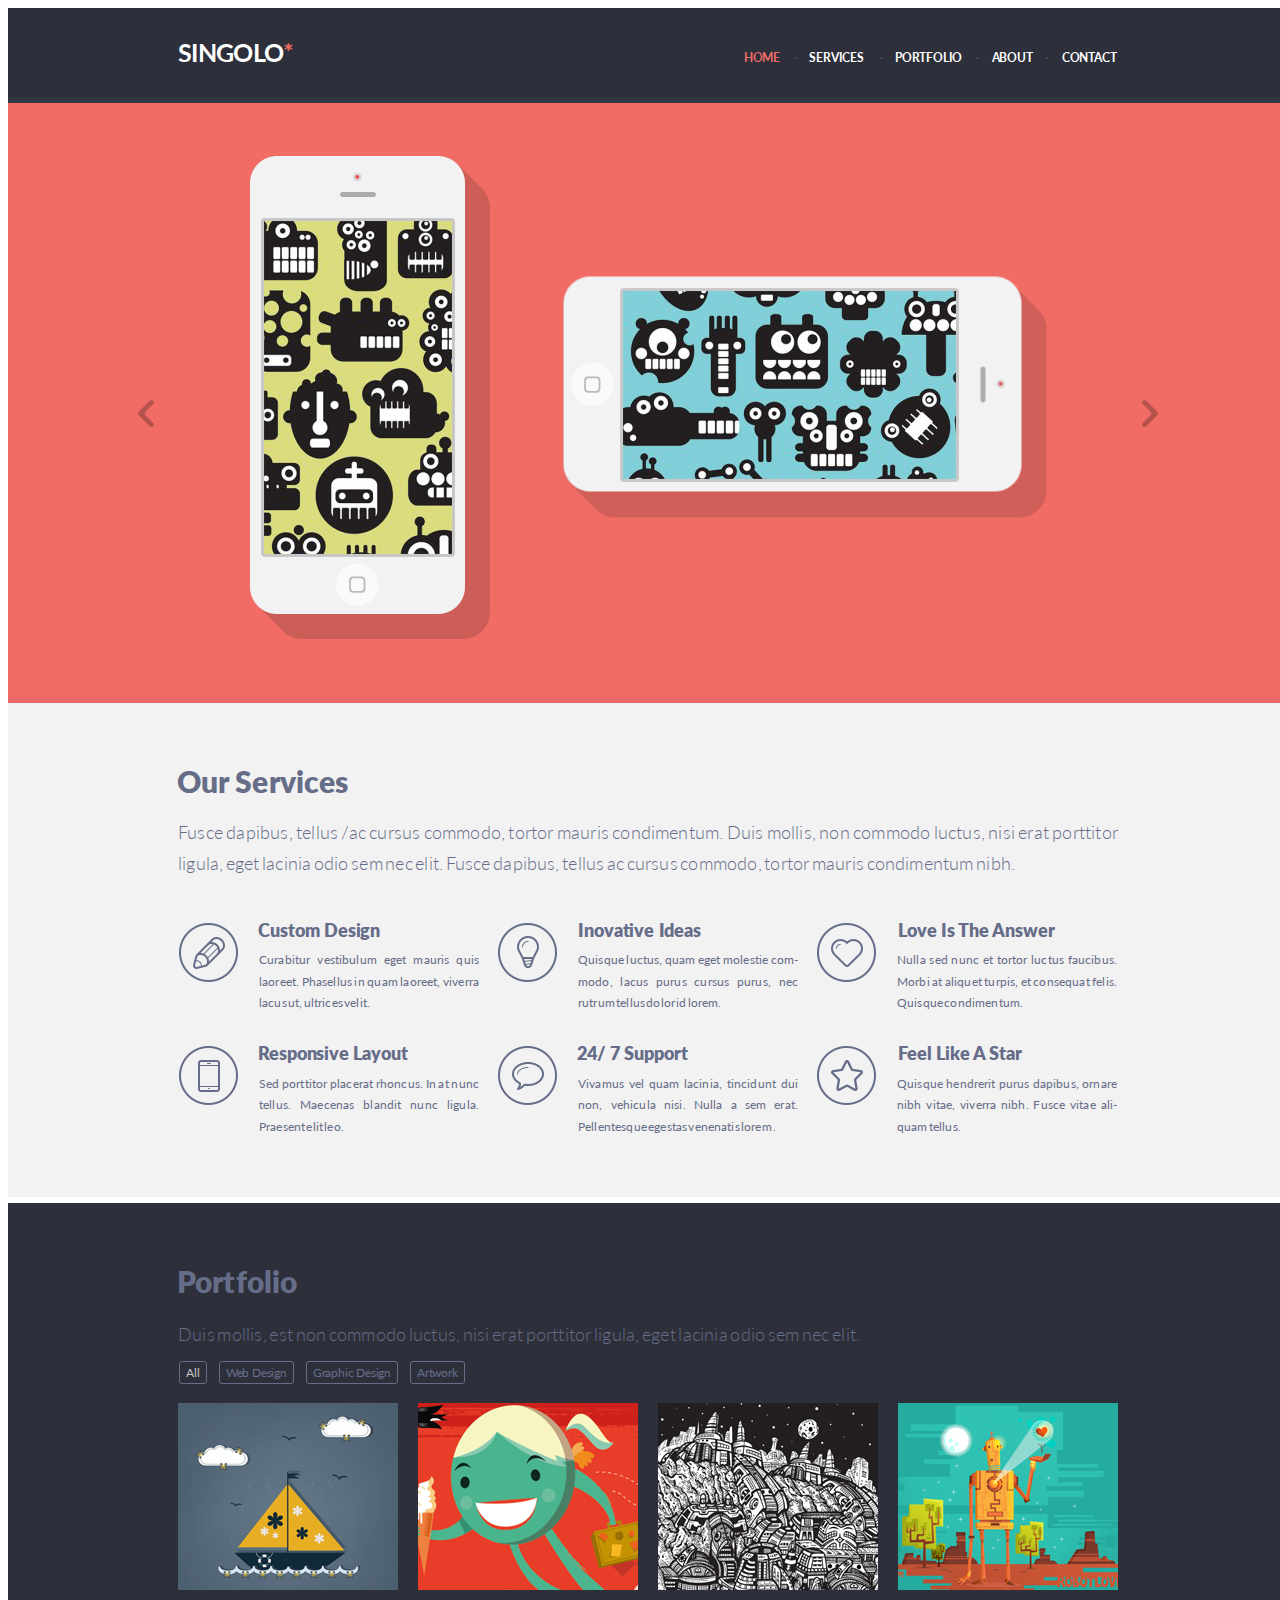
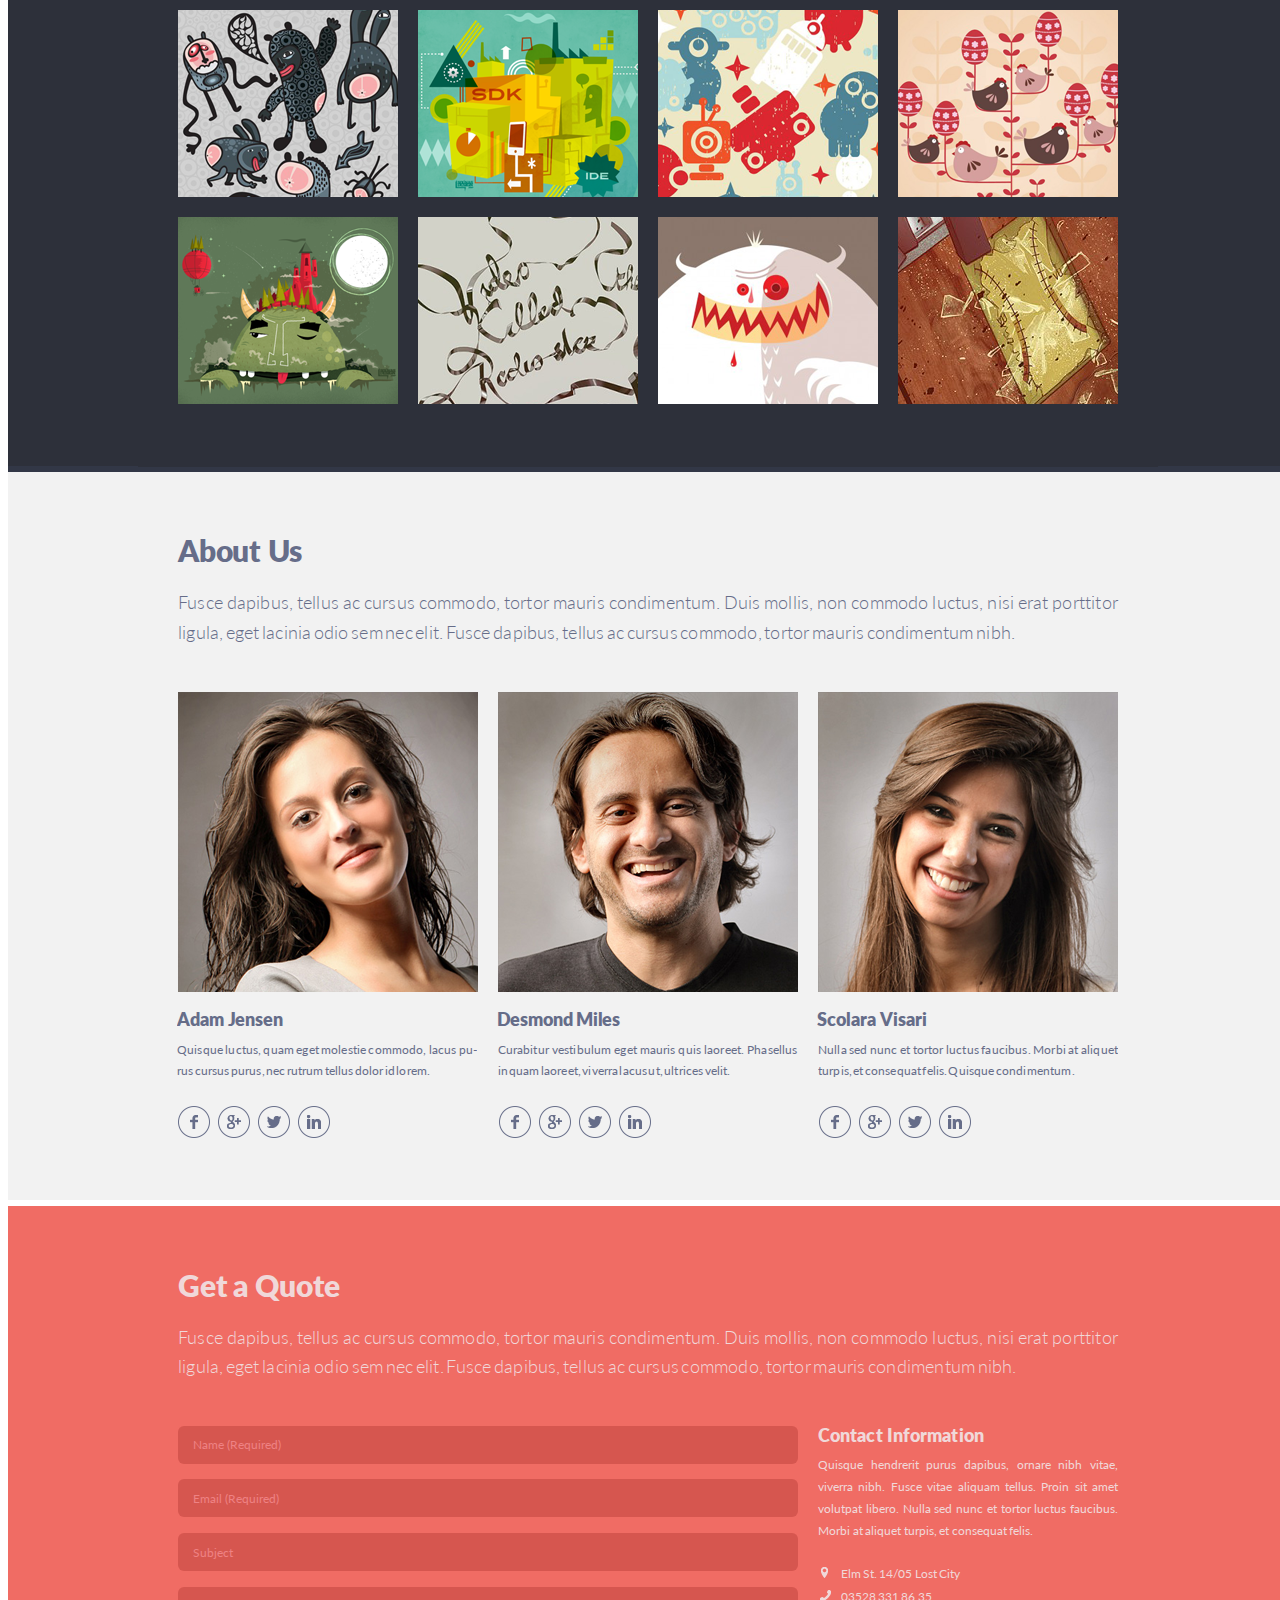
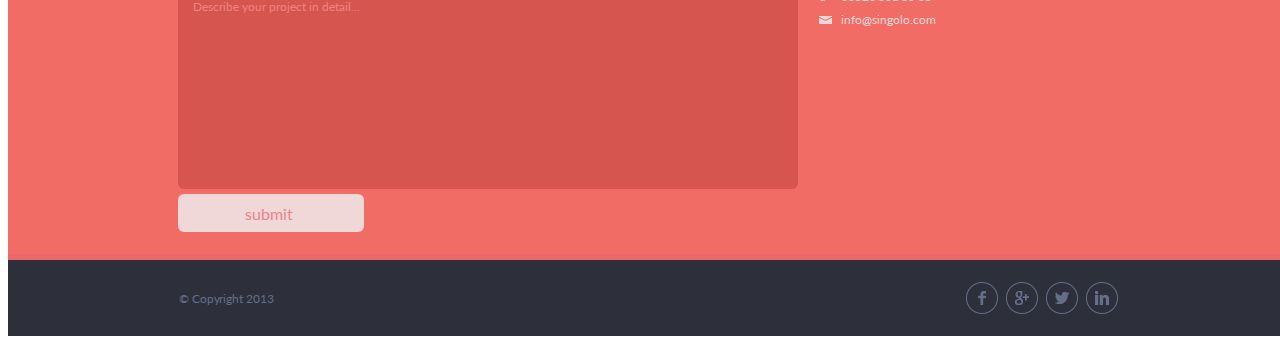
==== commit 46e6694e: "add: slider" ====
--- a/index.html
+++ b/index.html
@@ -20,35 +20,45 @@
                 <h1 class="navigation__logo">singolo<span class="logo-star">*</span></h1>
                 <nav id="navigation" class="navigation__links">
                     <a href="#home"><span class="link-active" id="home_link">home</span></a>
-                    <a href="#services" ><span id="services_link">services</span></a>
-                    <a href="#portfolio" ><span id="portfolio_link">portfolio</span></a>
-                    <a href="#about" ><span id="about_link">about</span></a>
-                    <a href="#contact" ><span id="contact_link">contact</span></a>
+                    <a href="#services"><span id="services_link">services</span></a>
+                    <a href="#portfolio"><span id="portfolio_link">portfolio</span></a>
+                    <a href="#about"><span id="about_link">about</span></a>
+                    <a href="#contact"><span id="contact_link">contact</span></a>
                 </nav>
             </div>
         </header>
-        <section class="slider" id='slider-section'>
-            <div class="slider-content" id='slides'>
-                <div class="slide slide-1 showing">
-                    <img src="./assets/img/Screen1.png" class="slider__img img-one" id="slider__img-one">
-                    <img src="./assets/img/Screen2.png" class="slider__img img-two" id="slider__img-two">
-                    <img src="./assets/img/Home-Button.png" class="slider__button button-one" onclick="delWallpaperOne()">
-                    <img src="./assets/img/Home-Button.png" class="slider__button button-two" onclick="delWallpaperTwo()">
-                    <img src="./assets/img/Cam.png" class="slider__phone phone-one">
-                    <img src="./assets/img/Shadow.png" class="slider__shadow shadow-one">
-                    <img src="./assets/img/Cam.png" class="slider__phone phone-two">
-                    <img src="./assets/img/Shadow.png" class="slider__shadow shadow-two">
-                </div>
-
-                <div class="slide blue">
-                    <img class="slide-2 blue" src="./assets/img/Slide-2.png">
-                </div>
-
-                <div class="arrows">
-                    <img src="./assets/img/svg/arrow-left.svg" class="slider__arrow arrow-left" onclick="slider()">
-                    <img src="./assets/img/svg/arrow-right.svg" onclick="slider()" class="slider__arrow arrow-right">
-                </div>
-            </div>
+        <section class="slider carousel" id='slider-section'>
+
+            <div class="slider-content item-container" id='slides'>
+
+                <div class="slide slide-1 item active">
+                    <div class="all-phone">
+                        <img src="./assets/img/Screen1.png" class="slider__img img-one" id="slider__img-one">
+                        <img src="./assets/img/Screen2.png" class="slider__img img-two" id="slider__img-two">
+                        <img src="./assets/img/Home-Button.png" class="slider__button button-one" onclick="delWallpaperOne()">
+                        <img src="./assets/img/Home-Button.png" class="slider__button button-two" onclick="delWallpaperTwo()">
+                        <img src="./assets/img/Cam.png" class="slider__phone phone-one">
+                        <img src="./assets/img/Shadow.png" class="slider__shadow shadow-one">
+                        <img src="./assets/img/Cam.png" class="slider__phone phone-two">
+                        <img src="./assets/img/Shadow.png" class="slider__shadow shadow-two">
+                    </div>
+                    <!-- <img src="./assets/img/slide_1.png"> -->
+                </div>
+
+                <div class="slide slide-2  blue item">
+                    <div class="all-phone">
+                        <img class="blue" src="./assets/img/slide_2.png">
+                    </div>
+
+                </div>
+
+              
+            </div>
+  <div class="arrows">
+                    <img src="./assets/img/svg/arrow-left.svg" class="slider__arrow arrow-left arrow left" onclick="slider()">
+                    <img src="./assets/img/svg/arrow-right.svg" onclick="slider()" class="slider__arrow arrow-right arrow right">
+                </div>
+
         </section>
         <section class="our-services" id="services">
             <div class="our-services__content">
--- a/style.css
+++ b/style.css
@@ -25,7 +25,6 @@
 body:hover {
     cursor: default;
 }
-
 
 .content {
     margin: auto;
@@ -122,7 +121,8 @@
 
 .slider-content {
     position: relative;
-    width: 1020px;
+    /* width: 1020px; */
+    width: 100%;
     height: inherit;
     margin: auto;
     display: flex;
@@ -134,19 +134,32 @@
     filter: brightness(0) opacity(1) drop-shadow(0 0 0 rgb(0, 0, 0));
 }
 
+.all-phone {
+    width: 1020px;
+    height: 594px;
+    position: relative;
+    margin: auto;
+}
+
 .slide {
-    opacity: 0;
-    z-index: 1;
-    padding-top: 10px;
+    width: 100%;
+    height: 594px;
+}
+
+.slide-2 img {
+    padding-top: 53px;
+    display: block;
+    margin: 0 auto;
+}
+
+.slide-1 {
+    background-color: #f06c64;
+    position: absolute;
 }
 
 .slide-2 {
-    height: 594px;
-}
-
-.showing {
-    opacity: 1;
-    z-index: 2;
+    background-color: #648BF0;
+    position: absolute;
 }
 
 .slider__phone {
@@ -158,22 +171,25 @@
     top: 53px;
     left: 112px;
 }
-.button-one{
-    /* border: 1px solid red; */
+
+.button-one {
     position: absolute;
     left: 198px;
     top: 460px;
     z-index: 2;
 }
-.slider__button:hover{
+
+.slider__button:hover {
     cursor: pointer;
 }
-.button-two{
+
+.button-two {
     position: absolute;
     left: 433px;
     top: 260px;
     z-index: 2;
 }
+
 .phone-two {
     transform: rotate(90deg);
     top: 52px;
@@ -211,27 +227,26 @@
     right: 199px;
 }
 
+.arrows {
+    width: 1020px;
+    top: -50%;
+    position: relative;
+    margin: 0 auto;
+}
+
 .slider__arrow {
     position: absolute;
     z-index: 5;
     width: 16px;
-}
-
-.slider__arrow:hover {
     cursor: pointer;
-    filter: brightness(0.8);
 }
 
 .arrow-left {
-    z-index: 200;
-    left: 42px;
-    top: 281px;
+    left: 0px;
 }
 
 .arrow-right {
-    z-index: 200;
-    right: 41px;
-    top: 281px;
+    right: 0px;
 }
 
 
@@ -492,10 +507,6 @@
     width: 300px;
 }
 
-.card-img {
-    /* margin-top: -1px; */
-}
-
 .card-name {
     font-family: 'Lato-Black';
     font-size: 18px;
@@ -804,16 +815,17 @@
 .modal-submit>div {
     font-family: 'Lato-Light';
     margin-top: 10px;
-   
-}
-.added{
-     text-align: left;
-     word-wrap: break-word;
-     overflow: hidden;
-     text-overflow: ellipsis; 
-     max-height: 200px; 
-}
-.bold{
+}
+
+.added {
+    text-align: left;
+    word-wrap: break-word;
+    overflow: hidden;
+    text-overflow: ellipsis;
+    max-height: 200px;
+}
+
+.bold {
     font-weight: bold;
 }
 
@@ -837,4 +849,67 @@
     transition: 0.2s;
     background-color: rgb(150, 0, 130);
 }
- +
+
+/* ----------------- slider --------------- */
+
+@keyframes left {
+    from {
+        left: 0;
+    }
+    to {
+        left: -100%;
+    }
+}
+
+@keyframes right {
+    from {
+        left: 100%;
+    }
+    to {
+        left: 0;
+    }
+}
+
+.item {
+    display: none;
+    margin: 0 auto;
+    animation: 0.5s ease-in-out;
+}
+
+.item.active {
+    display: block;
+}
+
+.item-container {
+    overflow: hidden;
+}
+
+.active,
+.next {
+    display: block;
+}
+
+.next {
+    position: absolute;
+    top: 0;
+    width: 100%;
+}
+
+.to-left {
+    animation-name: left;
+}
+
+.to-right {
+    animation-name: right;
+    animation-direction: reverse;
+}
+
+.from-left {
+    animation-name: left;
+    animation-direction: reverse;
+}
+
+.from-right {
+    animation-name: right;
+}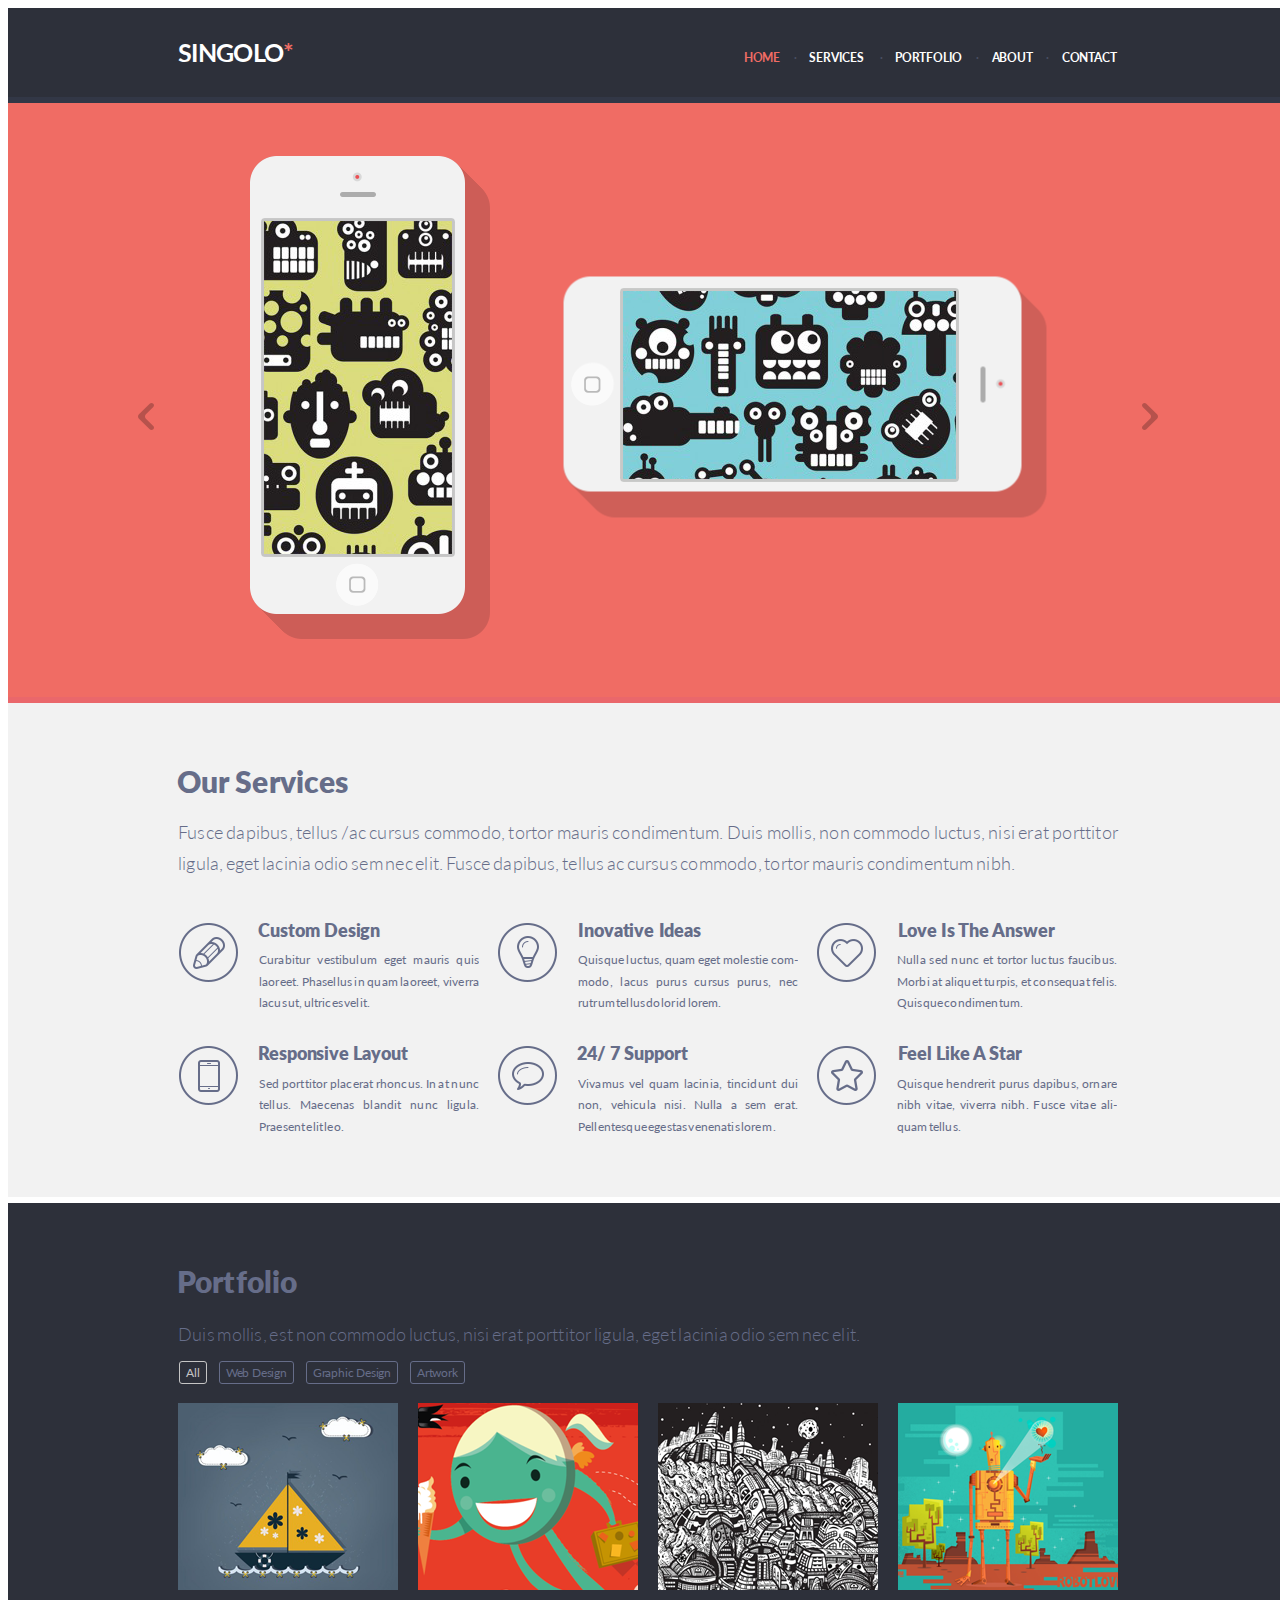
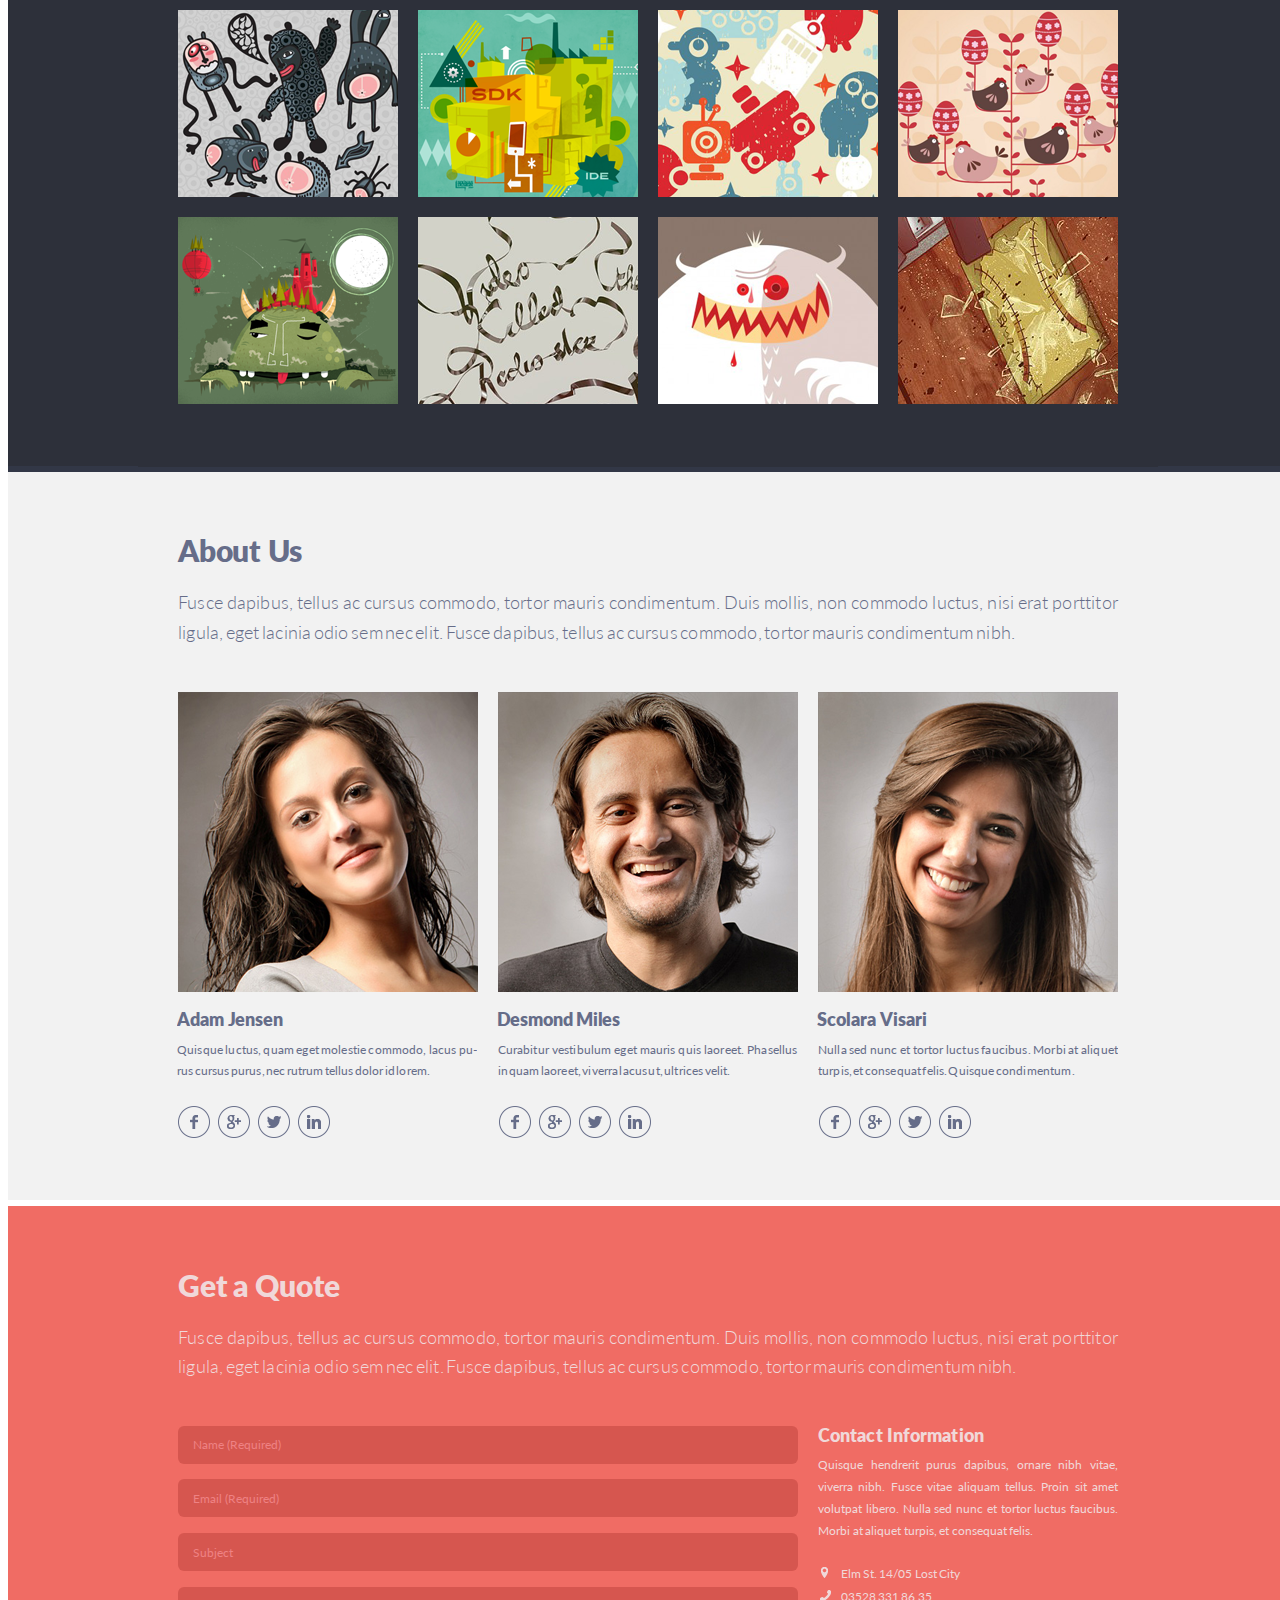
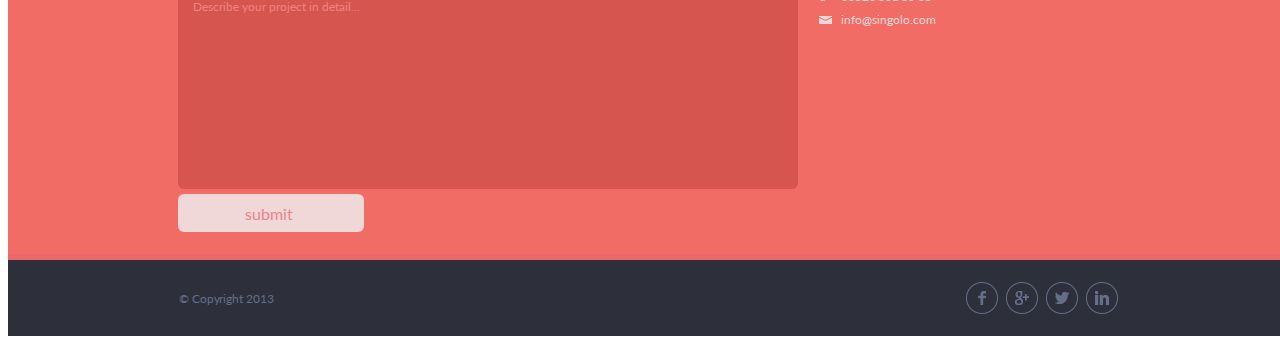
==== commit 48f62746: "fix: slider border and modal window in center" ====
--- a/index.html
+++ b/index.html
@@ -55,8 +55,8 @@
               
             </div>
   <div class="arrows">
-                    <img src="./assets/img/svg/arrow-left.svg" class="slider__arrow arrow-left arrow left" onclick="slider()">
-                    <img src="./assets/img/svg/arrow-right.svg" onclick="slider()" class="slider__arrow arrow-right arrow right">
+                    <img src="./assets/img/svg/arrow-left.svg" class="slider__arrow arrow-left arrow left" >
+                    <img src="./assets/img/svg/arrow-right.svg"  class="slider__arrow arrow-right arrow right">
                 </div>
 
         </section>
--- a/style.css
+++ b/style.css
@@ -24,6 +24,9 @@
 
 body:hover {
     cursor: default;
+}
+header:hover{
+    opacity: 1;
 }
 
 .content {
@@ -113,10 +116,11 @@
 /* ---------------------------------------------- */
 
 .slider {
-    height: 594px;
+    height: 600px;
     background-color: #f06c64;
-    border-bottom: 6px solid #ea676b;
+
     padding-top: 95px;
+    user-select: none;
 }
 
 .slider-content {
@@ -155,11 +159,13 @@
 .slide-1 {
     background-color: #f06c64;
     position: absolute;
+    border-bottom: 6px solid #ea676b;
 }
 
 .slide-2 {
     background-color: #648BF0;
     position: absolute;
+    border-bottom: 6px solid rgb(83, 121, 216);
 }
 
 .slider__phone {
@@ -406,10 +412,6 @@
     word-spacing: -2.6px;
 }
 
-.button-active {
-    color: #c5c5c5;
-    border-color: #c5c5c5;
-}
 
 .image:nth-child(n+13) {
     display: none;
@@ -430,6 +432,10 @@
     border-radius: 3px;
     padding: 3px 6px 3px 6px;
     user-select: none;
+}
+.button-active {
+    color: #c5c5c5;
+    border-color: #c5c5c5;
 }
 
 .button:hover {
@@ -784,6 +790,9 @@
     height: 100%;
     background-color: rgb(0, 0, 0, 0.8);
     z-index: 300;
+    display: flex;
+    justify-content: center;
+    align-items: center;
 }
 
 .display-none {
@@ -799,11 +808,6 @@
     background-color: white;
     border-radius: 20px;
     position: absolute;
-    top: 0;
-    right: 0;
-    bottom: 0;
-    left: 0;
-    margin: auto;
     display: flex;
     flex-direction: column;
     justify-content: center;
@@ -838,10 +842,10 @@
     width: 40px;
     height: 30px;
     color: white;
-    /* text-align: center; */
     border-radius: 3px;
     background-color: rgb(48, 28, 78);
 }
+
 
 .modal-button>button:hover {
     outline: none;
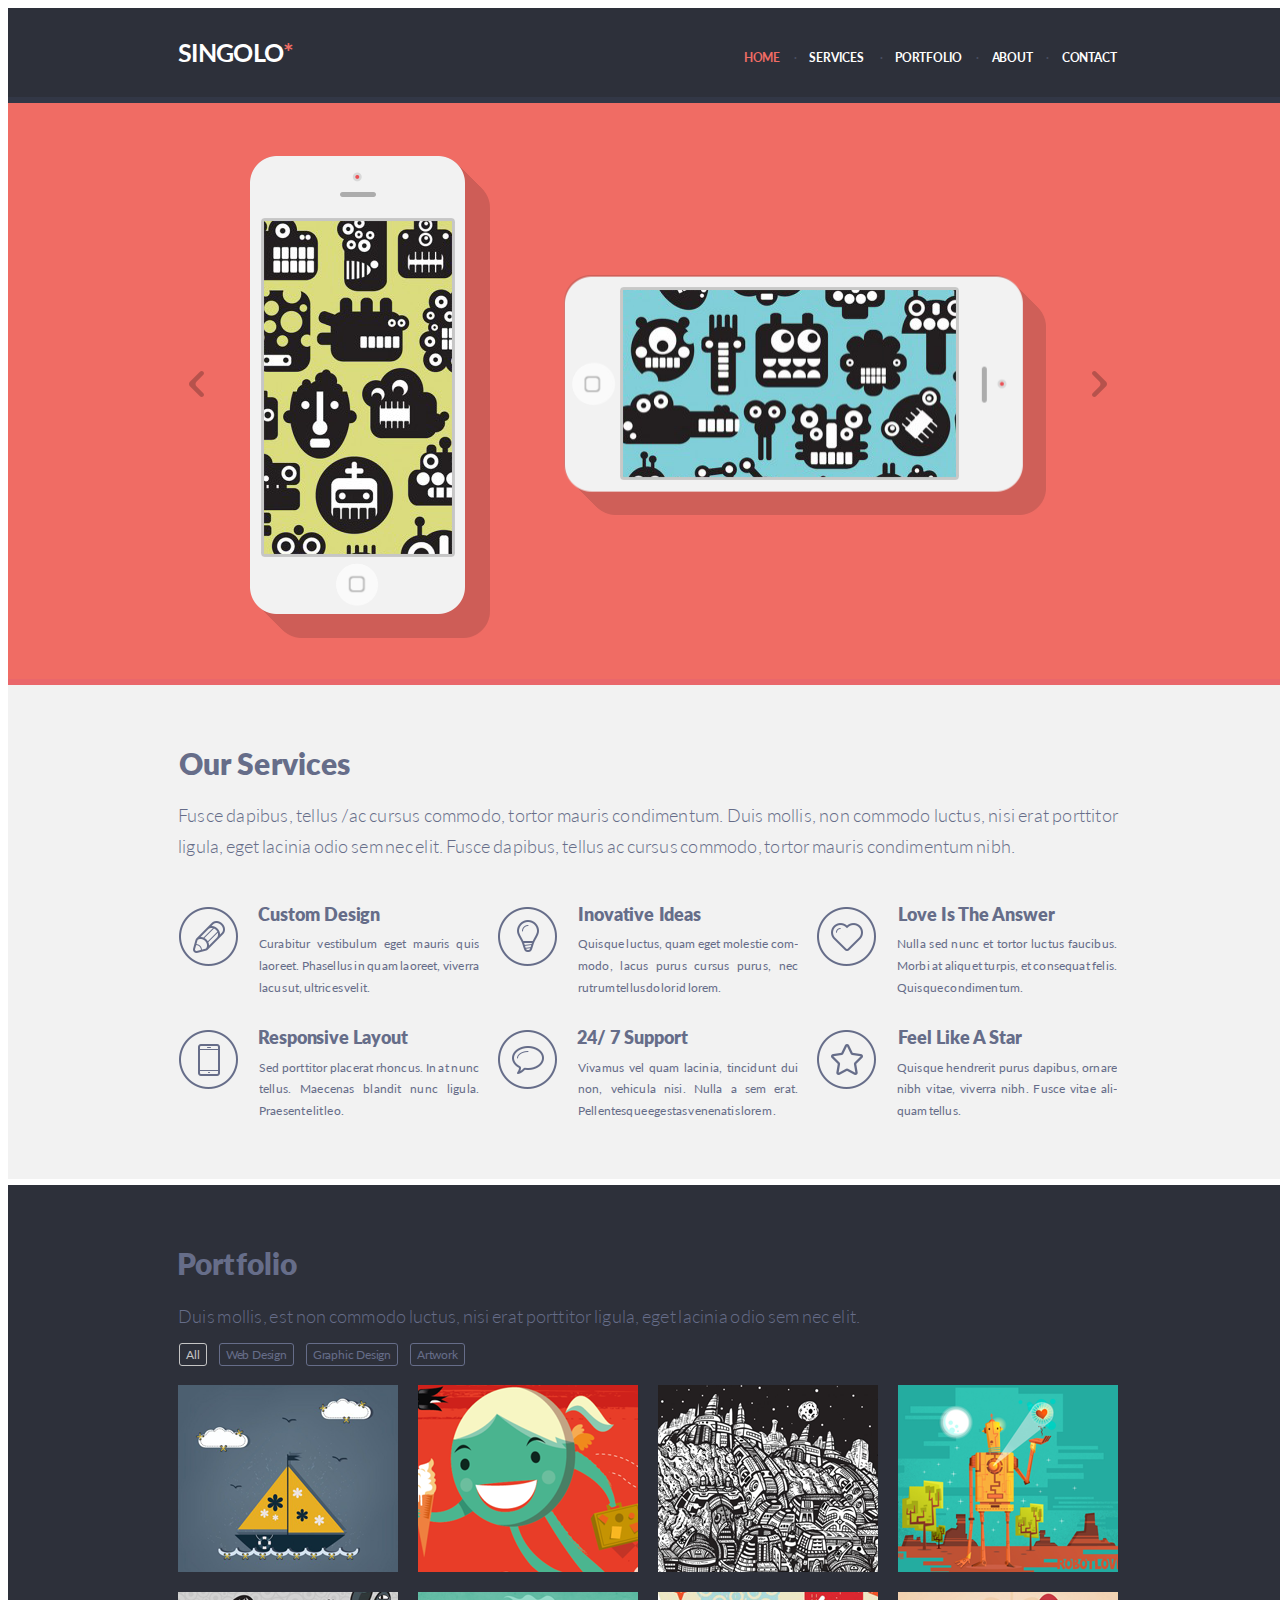
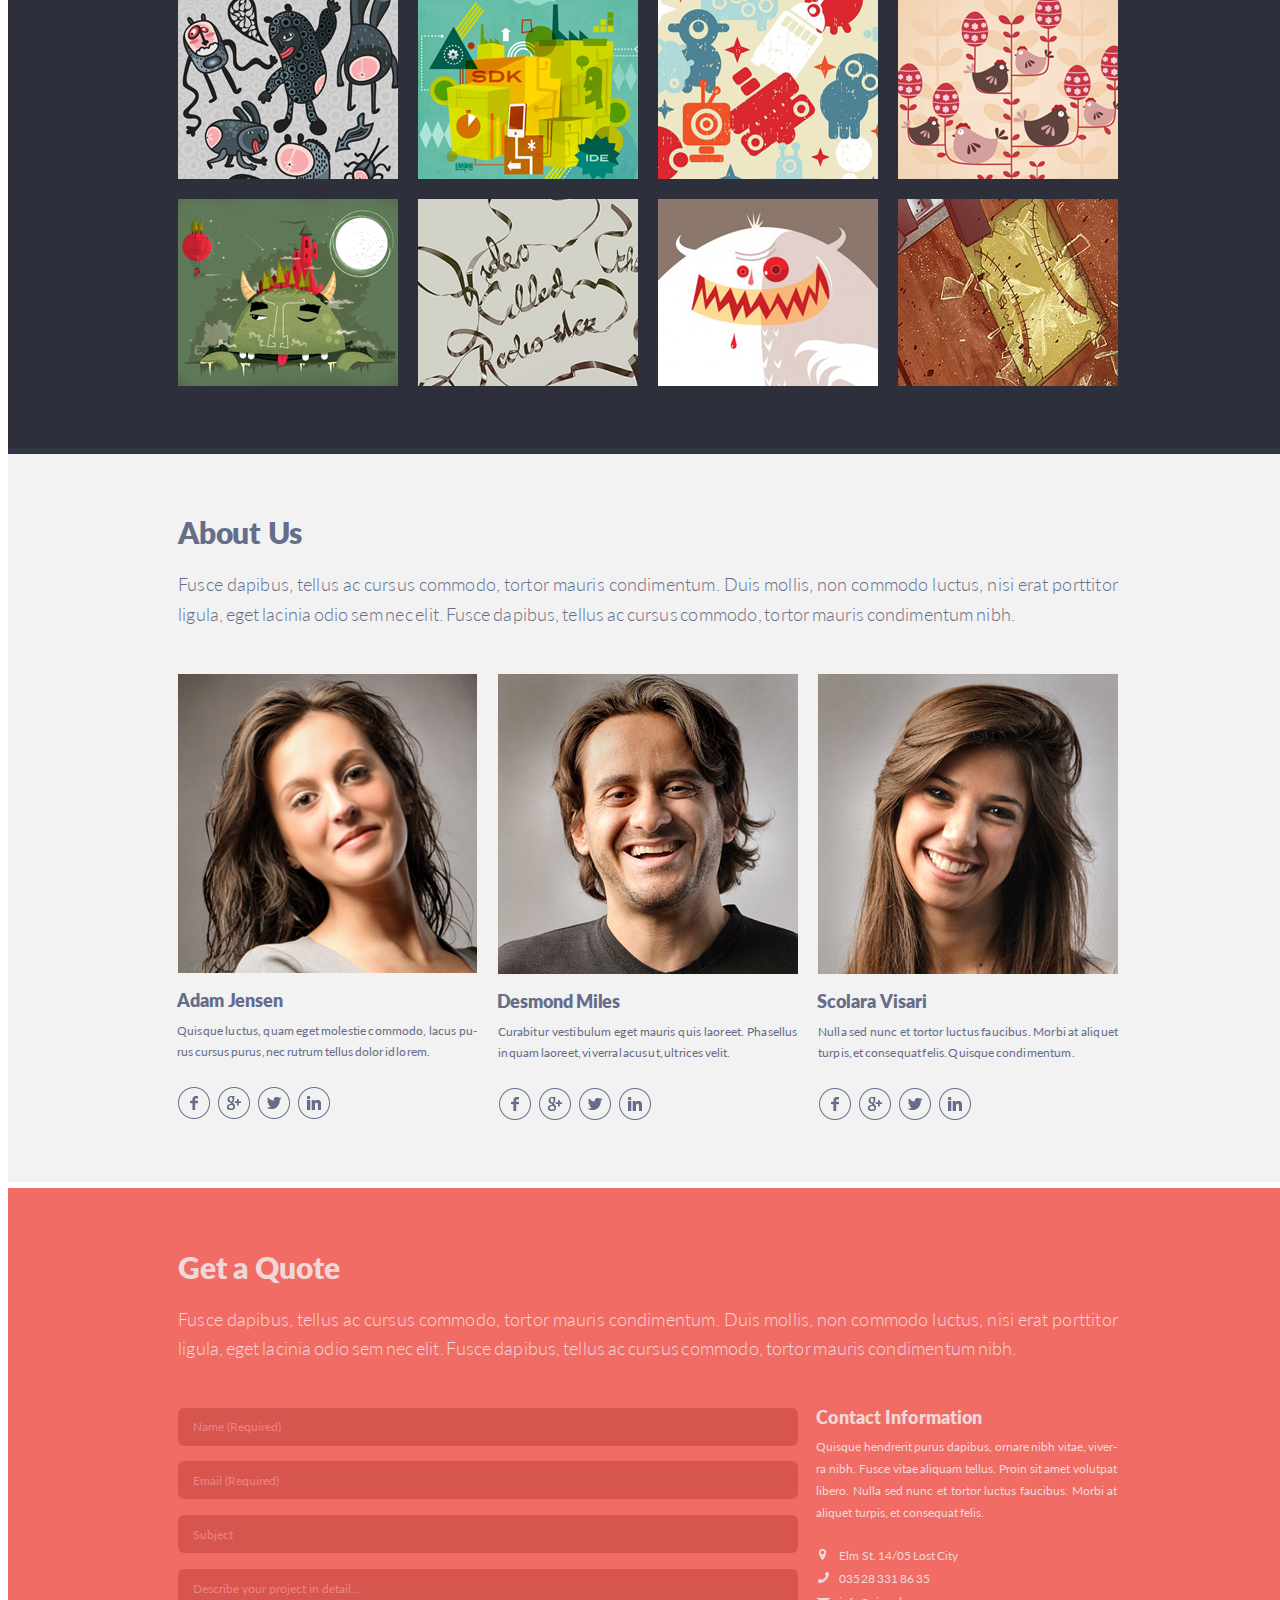
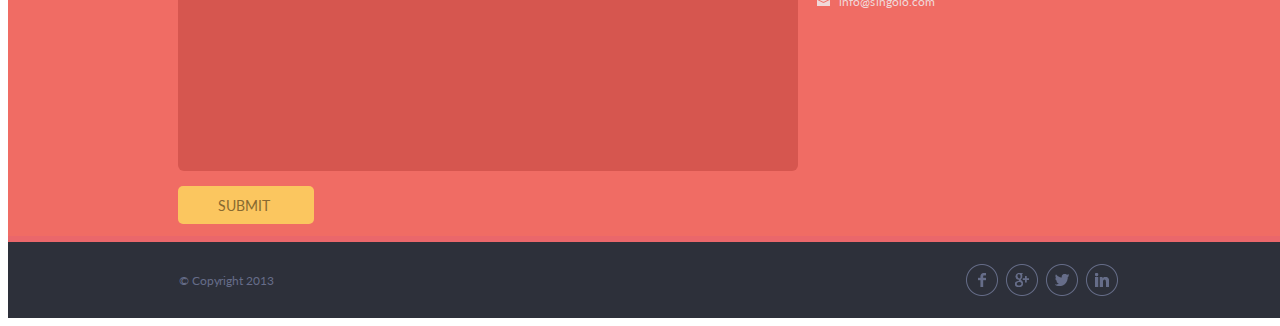
==== commit a48c0ab8: "add: base responsive" ====
--- a/index.html
+++ b/index.html
@@ -27,9 +27,11 @@
                 </nav>
             </div>
         </header>
-        <section class="slider carousel" id='slider-section'>
-
-            <div class="slider-content item-container" id='slides'>
+
+
+        <section class="slider carousel">
+
+            <div class="slider-content item-container">
 
                 <div class="slide slide-1 item active">
                     <div class="all-phone">
@@ -41,28 +43,27 @@
                         <img src="./assets/img/Shadow.png" class="slider__shadow shadow-one">
                         <img src="./assets/img/Cam.png" class="slider__phone phone-two">
                         <img src="./assets/img/Shadow.png" class="slider__shadow shadow-two">
-                    </div>
-                    <!-- <img src="./assets/img/slide_1.png"> -->
-                </div>
-
+
+                    </div>
+                    <div class="line-for-phone"></div>
+                </div>
                 <div class="slide slide-2  blue item">
                     <div class="all-phone">
-                        <img class="blue" src="./assets/img/slide_2.png">
-                    </div>
-
-                </div>
-
-              
-            </div>
-  <div class="arrows">
-                    <img src="./assets/img/svg/arrow-left.svg" class="slider__arrow arrow-left arrow left" >
-                    <img src="./assets/img/svg/arrow-right.svg"  class="slider__arrow arrow-right arrow right">
-                </div>
-
-        </section>
+                        <img class="blue img-three" src="./assets/img/slide_2.png">
+                    </div>
+                </div>
+                <div class="arrows">
+                    <img src="./assets/img/svg/arrow-left.svg" class="slider__arrow arrow-left arrow left">
+                    <img src="./assets/img/svg/arrow-right.svg" class="slider__arrow arrow-right arrow right">
+                </div>
+            </div>
+
+        </section>
+
+
         <section class="our-services" id="services">
             <div class="our-services__content">
-                <p class="our-services__title">Our Services</p>
+                <div class="our-services__title">Our Services</div>
                 <p class="our-services__text">Fusce dapibus, tellus /ac cursus commodo, tortor mauris condimentum. Duis mollis, non commodo luctus, nisi erat porttitor ligula, eget lacinia odio sem nec elit. Fusce dapibus, tellus ac cursus commodo, tortor mauris condimentum nibh.</p>
                 <div class="our-services__service">
                     <div class="service service-design">
--- a/style.css
+++ b/style.css
@@ -25,13 +25,14 @@
 body:hover {
     cursor: default;
 }
-header:hover{
+
+header:hover {
     opacity: 1;
 }
 
 .content {
     margin: auto;
-    height: 1195px;
+    /* height: 1195px; */
 }
 
 .navigation {
@@ -47,7 +48,7 @@
 
 .navigation__content {
     margin: auto;
-    width: 1020px;
+    max-width: 1020px;
     height: inherit;
     display: flex;
     flex-direction: row;
@@ -116,22 +117,25 @@
 /* ---------------------------------------------- */
 
 .slider {
-    height: 600px;
+    /* height: 100wv; */
     background-color: #f06c64;
-
     padding-top: 95px;
     user-select: none;
+    /* border: 2px solid rgb(16, 255, 11); */
 }
 
 .slider-content {
     position: relative;
     /* width: 1020px; */
     width: 100%;
+    /* border: 2px solid rgb(16, 255, 11); */
     height: inherit;
+    max-height: 582px;
+    height: 56.3vw;
     margin: auto;
-    display: flex;
+    /* display: flex;
     justify-content: center;
-    align-items: center;
+    align-items: center; */
 }
 
 .none {
@@ -139,19 +143,27 @@
 }
 
 .all-phone {
-    width: 1020px;
-    height: 594px;
+    max-width: 1020px;
+    /* min-height: 500px; */
+    /* height: 100%; */
+    /* height: 56.26vw; */
+    /* min-height: 700px; */
     position: relative;
     margin: auto;
+    /* border: 2px solid yellow; */
 }
 
 .slide {
     width: 100%;
-    height: 594px;
+    max-height: 600px;
+    /* height: 56vw; */
 }
 
 .slide-2 img {
-    padding-top: 53px;
+    /* max-width: 1020px; */
+    /* height: 100%; */
+    padding-top: 4.4%;
+    padding-bottom: 3%;
     display: block;
     margin: 0 auto;
 }
@@ -159,13 +171,33 @@
 .slide-1 {
     background-color: #f06c64;
     position: absolute;
-    border-bottom: 6px solid #ea676b;
+    /* border: 3px solid yellowgreen; */
+    max-height: 594px;
+    height: 37.7vw;
+    height: 100%;
+    /* border: 1px solid greenyellow; */
+    /* border-bottom: 6px solid #ea676b;
+    border-bottom: 6px solid #0ac000; */
 }
 
 .slide-2 {
     background-color: #648BF0;
     position: absolute;
-    border-bottom: 6px solid rgb(83, 121, 216);
+    max-height: 576.5px;
+    border-bottom: 7.4px solid rgb(83, 121, 216);
+}
+
+.img-three {
+    width: 50%;
+    /* border: 1px solid red; */
+}
+
+.line-for-phone {
+    height: 6px;
+    width: 100%;
+    background-color: #ea676b;
+    position: absolute;
+    bottom: 0px;
 }
 
 .slider__phone {
@@ -174,32 +206,37 @@
 }
 
 .phone-one {
-    top: 53px;
-    left: 112px;
+    position: absolute;
+    margin-top: 5.2%;
+    left: 11%;
+    width: 21.1%;
 }
 
 .button-one {
     position: absolute;
-    left: 198px;
-    top: 460px;
+    width: 4.1%;
+    left: 19.4%;
+    margin-top: 45.1%;
     z-index: 2;
+}
+
+.button-two {
+    position: absolute;
+    left: 42.5%;
+    margin-top: 25.5%;
+    z-index: 2;
+    width: 4.1%;
 }
 
 .slider__button:hover {
     cursor: pointer;
 }
 
-.button-two {
-    position: absolute;
-    left: 433px;
-    top: 260px;
-    z-index: 2;
-}
-
 .phone-two {
     transform: rotate(90deg);
-    top: 52px;
-    right: 258px;
+    margin-top: 5.1%;
+    right: 25.2%;
+    width: 21.1%;
 }
 
 .slider__shadow {
@@ -208,14 +245,16 @@
 }
 
 .shadow-one {
-    top: 53px;
-    right: 668px;
+    margin-top: 5.2%;
+    width: 23.5%;
+    left: 11%;
 }
 
 .shadow-two {
     transform: scale(1, -1) rotate(90deg);
-    top: 53px;
-    right: 233px;
+    margin-top: 5%;
+    right: 22.9%;
+    width: 23.5%;
 }
 
 .slider__img {
@@ -224,18 +263,21 @@
 }
 
 .img-one {
-    top: 115px;
-    left: 123px;
+    margin-top: 11.3%;
+    left: 12.1%;
+    width: 19%;
 }
 
 .img-two {
-    top: 185px;
-    right: 199px;
+    margin-top: 18%;
+    right: 19.5%;
+    width: 33.2%;
 }
 
 .arrows {
-    width: 1020px;
-    top: -50%;
+    max-width: 1020px;
+    width: 100%;
+    top: 46%;
     position: relative;
     margin: 0 auto;
 }
@@ -243,16 +285,16 @@
 .slider__arrow {
     position: absolute;
     z-index: 5;
-    width: 16px;
+    width: 1.5%;
     cursor: pointer;
 }
 
 .arrow-left {
-    left: 0px;
+    left: 5%;
 }
 
 .arrow-right {
-    right: 0px;
+    right: 5%;
 }
 
 
@@ -263,7 +305,7 @@
 }
 
 .our-services {
-    height: 494px;
+    min-height: 494px;
     background-color: #f2f2f2;
     border-bottom: 6px solid #ffffff;
     color: #666d89;
@@ -272,32 +314,55 @@
 }
 
 .our-services__content {
-    position: relative;
+    /* position: relative; */
     width: 1020px;
     height: inherit;
     display: flex;
-    justify-content: center;
+    /* justify-content: center; */
     flex-direction: column;
     align-items: center;
+    /* border: 1px solid rgb(15, 15, 15); */
+    padding-left: 40px;
+    padding-right: 40px;
+    padding-bottom: 60px;
 }
 
 .our-services__title {
-    position: absolute;
-    top: 60px;
+    /* position: absolute; */
+    /* margin-left: -770px; */
+    margin-top: 60px;
+    /* left: 20px; */
+    /* top: 50px; */
+    width: 100%;
+    /* margin-left: 1vw; */
+    /* text-align: left; */
+    /* border: 1px solid red; */
+    max-width: 938px;
     letter-spacing: 0.1px;
     font-size: 30px;
     font-family: 'Lato-Black';
-    width: 938px;
-    left: 39px;
+    /* width: 938px; */
+    /* width: max-content; */
+    /* border: 1px solid red; */
+    /* text-align: left; */
+    /* width: 100%; */
+    /* height: 66px; */
+    /* margin-bottom: 26px; */
+    /* margin-left: 80px; */
+    /* left: 39px; */
 }
 
 .our-services__text {
-    position: absolute;
-    top: 114px;
+    /* border: 1px solid red; */
+    /* position: absolute; */
+    /* top: 114px; */
+    /* padding-bottom: 200px; */
     font-size: 18px;
     font-family: 'Lato-Light';
-    width: 940px;
-    height: max-content;
+    max-width: 940px;
+    /* width: 100%; */
+    margin-top: 19px;
+    /* height: max-content; */
     text-align: justify;
     Line-height: 1.7;
     letter-spacing: 0.19px;
@@ -305,11 +370,13 @@
 }
 
 .our-services__service {
+    /* border: 1px solid red; */
     display: flex;
     justify-content: space-between;
     flex-wrap: wrap;
-    width: 938px;
-    margin-top: 121px;
+    max-width: 938px;
+    /* margin-bottom: 6px; */
+    margin-top: 10px;
 }
 
 .service {
@@ -378,19 +445,20 @@
 .portfolio {
     margin: auto;
     width: 100%;
-    height: 863px;
+    /* min-height: 863px; */
     background-color: #2d303a;
     border-bottom: 6px solid #323746;
 }
 
 .portfolio__content {
     margin: auto;
-    width: 1020px;
-    height: 863.5px;
+    max-width: 1020px;
+    min-height: 823px;
     background-color: #2d303a;
-    border-bottom: 6px solid #323746;
+    /* border-bottom: 6px solid #323746; */
     display: flex;
     flex-direction: column;
+    padding-bottom: 40px;
 }
 
 .portfolio__title {
@@ -412,7 +480,6 @@
     word-spacing: -2.6px;
 }
 
-
 .image:nth-child(n+13) {
     display: none;
 }
@@ -433,6 +500,7 @@
     padding: 3px 6px 3px 6px;
     user-select: none;
 }
+
 .button-active {
     color: #c5c5c5;
     border-color: #c5c5c5;
@@ -460,14 +528,14 @@
 .about {
     margin: auto;
     width: 100%;
-    height: 727.5px;
+    min-height: 727.5px;
     background-color: #f2f2f2;
     border-bottom: 6px solid #fff;
 }
 
 .about__content {
     margin: auto;
-    width: 1020px;
+    max-width: 1020px;
     background-color: #f2f2f2;
     display: flex;
     flex-direction: column;
@@ -485,7 +553,7 @@
     margin-top: 20px;
     text-align: justify;
     line-height: 1.65;
-    width: 940px;
+    max-width: 940px;
     height: max-content;
     letter-spacing: 0.19px;
     word-spacing: -2.7px;
@@ -507,10 +575,15 @@
     display: flex;
     justify-content: space-between;
     margin-top: 45px;
+    flex-wrap: wrap;
 }
 
 .card {
-    width: 300px;
+    /* padding-left: 10px; */
+    max-width: 300px;
+    width: 30vw;
+    /* width: 2%; */
+    /* border: 1px solid red; */
 }
 
 .card-name {
@@ -523,7 +596,7 @@
     white-space: nowrap;
     overflow: hidden;
     text-overflow: ellipsis;
-    width: 300px;
+    /* width: 300px; */
 }
 
 .card-1>.card-name {
@@ -541,11 +614,15 @@
     margin-left: -1px;
 }
 
+.card-img {
+    width: 100%;
+}
+
 .card-text {
     font-family: 'Lato-Regular';
     font-size: 12px;
     margin-top: 8.5px;
-    width: 300px;
+    /* width: 300px; */
     hyphens: auto;
     Line-height: 1.8;
     text-align: justify;
@@ -558,7 +635,8 @@
 .card-social {
     margin-left: 1px;
     margin-top: 24px;
-    width: 152px;
+    max-width: 152px;
+    width: 100%;
     display: flex;
     justify-content: space-between;
 }
@@ -569,7 +647,7 @@
 }
 
 .wrapper-part-3 {
-    height: 730px;
+    /* max-height: 730px; */
     color: #f0d8d9;
 }
 
@@ -578,23 +656,24 @@
 }
 
 .quote {
-    height: 648.5px;
+    min-height: 648.5px;
     background-color: #f06c64;
     border-bottom: 6px solid #ea676b;
 }
 
 .quote__content {
-    width: 1020px;
+    max-width: 1020px;
     height: 100%;
     background-color: #f06c64;
     margin: auto;
-    border-bottom: 6px solid #ea676b;
+    /* border-bottom: 6px solid #ea676b; */
 }
 
 .quote-title {
     font-family: 'Lato-Black';
     font-size: 30px;
     padding-left: 40px;
+    padding-right: 40px;
     padding-top: 61px;
     word-spacing: -1px;
     letter-spacing: -0.16px;
@@ -613,17 +692,23 @@
 }
 
 .form-contacts-wrapper {
-    margin: auto;
-    display: flex;
-    width: 940px;
+    /* margin: auto; */
+    padding-left: 40px;
+    padding-right: 40px;
+    display: flex;
+    flex-wrap: wrap;
+    max-width: 940px;
     margin-top: 28px;
-    justify-content: space-between;
+    /* justify-content: space-between; */
+    /* border: 1px solid white; */
 }
 
 .get-quote-form {
     display: flex;
     flex-direction: column;
-    width: 620px;
+    /* width: 620px; */
+    width: 66%;
+    min-width: 315px;
 }
 
 .input {
@@ -663,22 +748,33 @@
 }
 
 .submit {
-    background-color: #f0d8d9;
+    /* background-color: #f0d8d9; */
     width: 30%;
-    font-size: 16px;
-    margin-top: 5px;
+    /* min-width: 221px; */
+    margin-top: 15px;
+    width: 136px;
+    height: 38px;
+    background-color: #FBC65F;
+    border-radius: 5px;
+    font-size: 14px;
+    text-transform: uppercase;
+    color: #886A30;
+    margin-bottom: 5px;
 }
 
 .submit:hover {
     cursor: pointer;
-    background-color: #d6564f;
+    background-color: rgb(199, 155, 68);
     color: #f0d8d9;
     transition: 0.5s;
 }
 
 .contacts {
     width: 300px;
+    width: 32%;
     margin-top: 0.5px;
+    min-width: 221px;
+    margin-left: 18px;
 }
 
 .contact-title {
@@ -689,7 +785,7 @@
 }
 
 .contact-text {
-    width: 300px;
+    /* width: 300px; */
     font-family: 'Lato-Regular';
     font-size: 12px;
     margin-top: -10px;
@@ -752,7 +848,7 @@
 }
 
 .footer__content {
-    width: 1020px;
+    max-width: 1020px;
     height: 100%;
     background-color: #2d303a;
     margin: auto;
@@ -846,7 +942,6 @@
     background-color: rgb(48, 28, 78);
 }
 
-
 .modal-button>button:hover {
     outline: none;
     cursor: pointer;
@@ -916,4 +1011,50 @@
 
 .from-right {
     animation-name: right;
-}+}
+
+@media (max-width: 400px) {
+    .navigation__logo {
+        color: red;
+    }
+}
+
+@media (min-width: 768px) and (max-width: 1020px) {
+    .about-cards {
+        flex-wrap: nowrap;
+    }
+    .card {
+        padding: 10px;
+    }
+    .form-contacts-wrapper {
+        flex-wrap: nowrap;
+    }
+}
+
+
+@media (min-width: 375px) and (max-width: 767px) {
+    #portfolio__images {
+        margin-top: 20px;
+    }
+    .portfolio__images .image {
+        width: 47%;
+        padding: 3px;
+        margin-top: 6px;
+    }
+    header {
+        /* display: none; */
+    }
+    .about-cards {
+        flex-wrap: wrap;
+    }
+    .card {
+        margin-bottom: 40px;
+        /* display: flex; */
+        width: 100%;
+        /* border: 1px solid red; */
+    }
+}
+
+
+
+/* Первое, что я сделала — добавила медиа на отключение хавера у тач девайсов )) */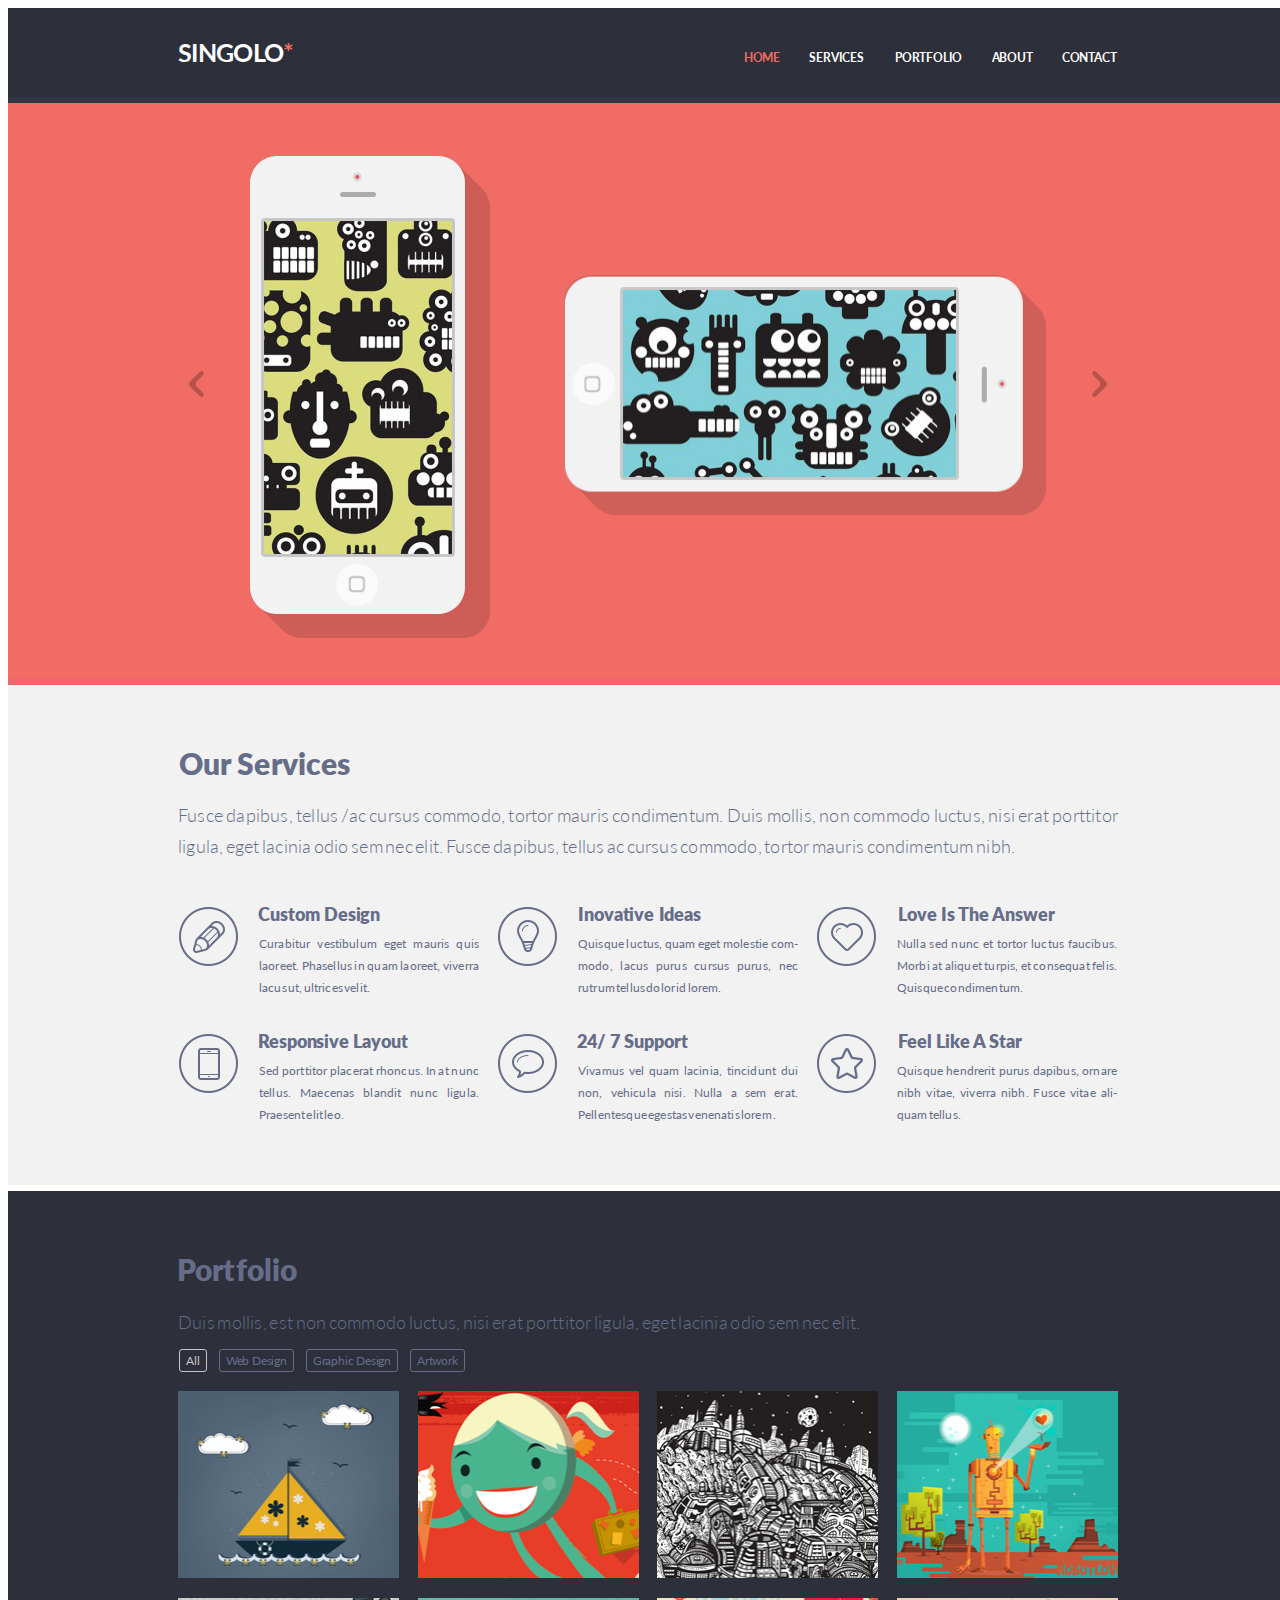
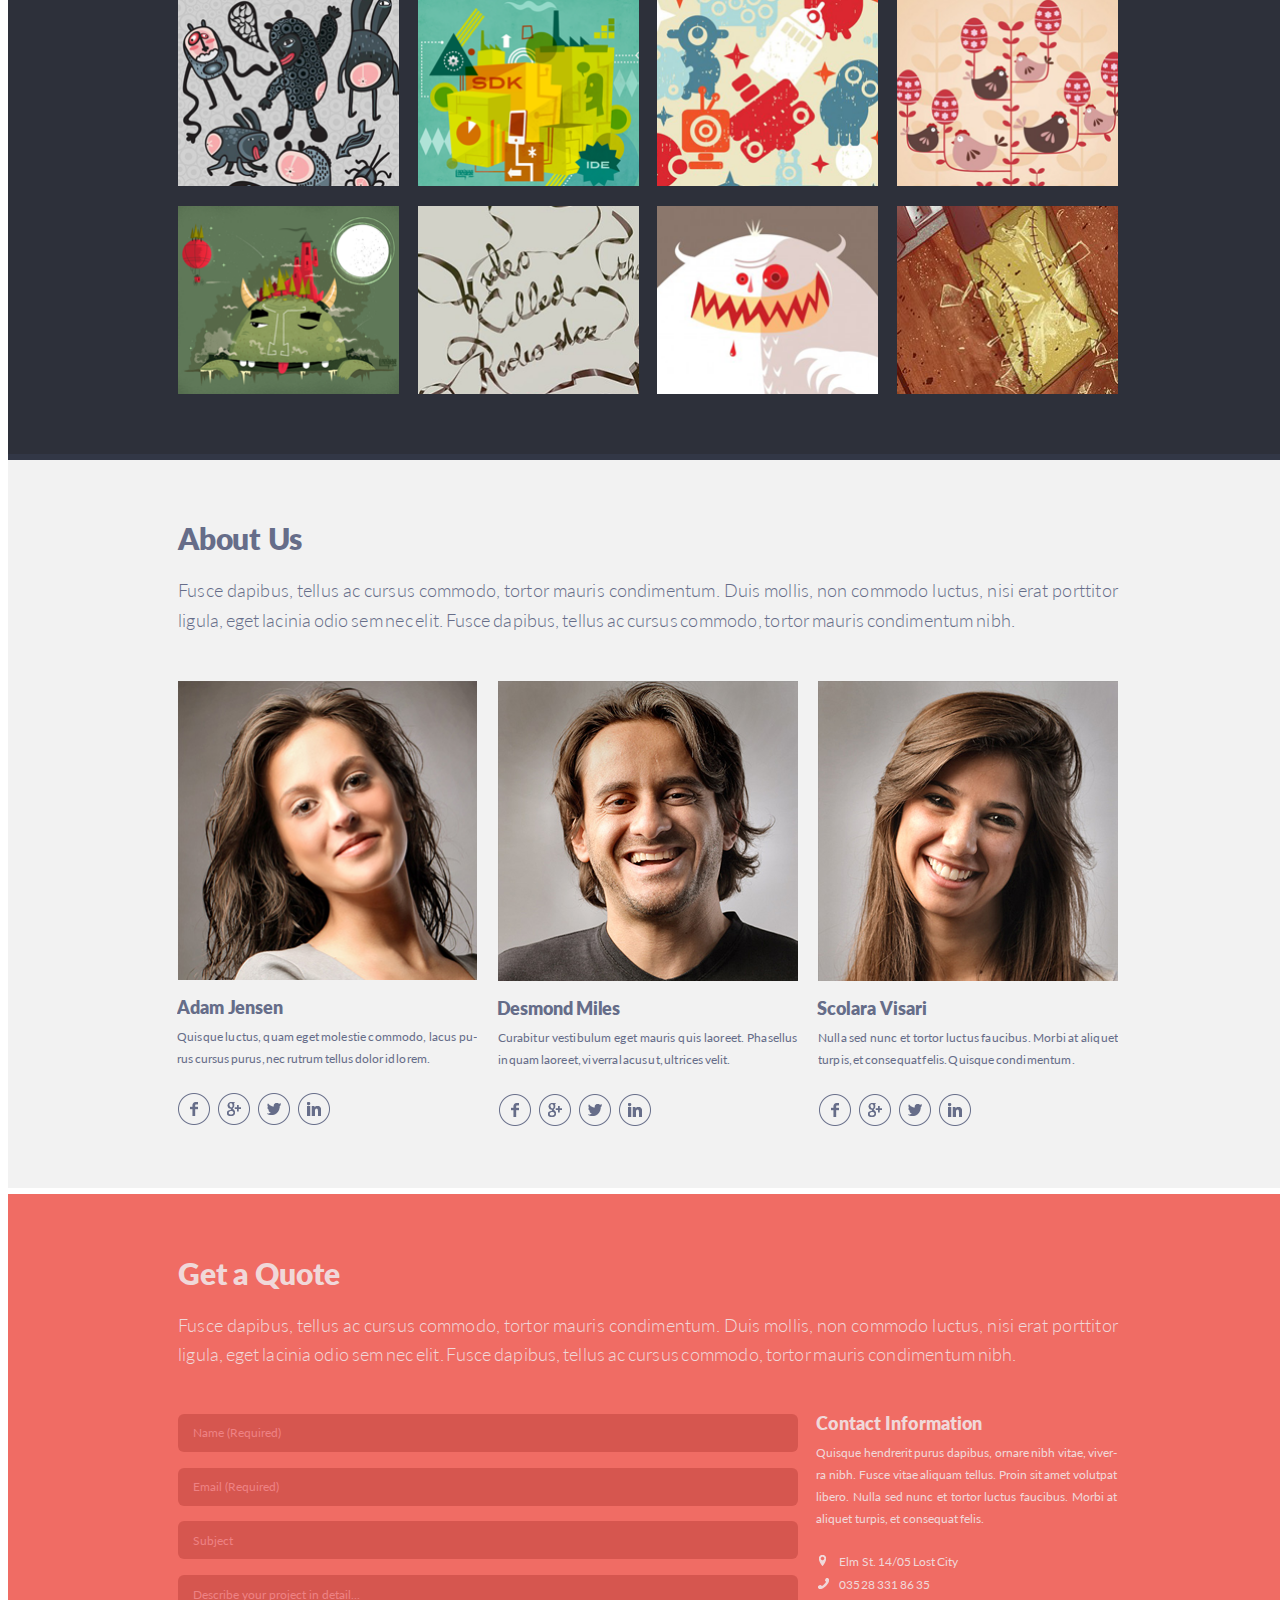
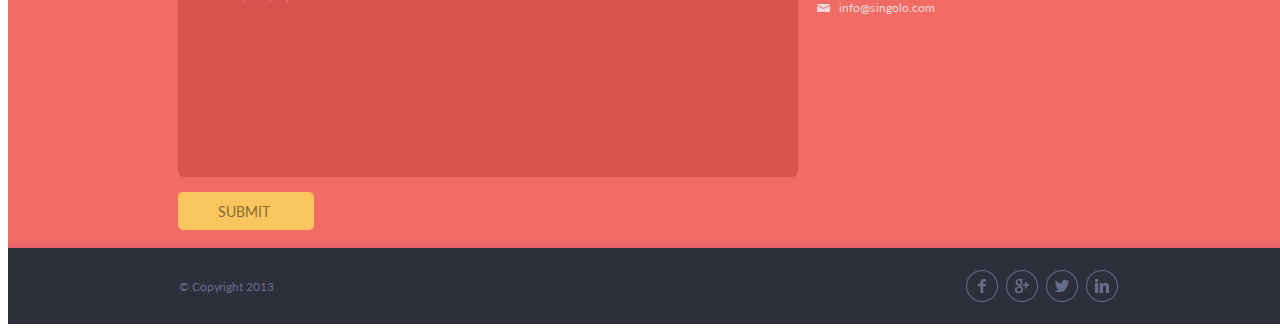
==== commit 3af2a2c3: "add: hamburger menu" ====
--- a/index.html
+++ b/index.html
@@ -15,20 +15,29 @@
         </div>
     </section>
     <div class="content" id="home">
-        <header class="navigation" id="header">
-            <div class="navigation__content">
-                <h1 class="navigation__logo">singolo<span class="logo-star">*</span></h1>
-                <nav id="navigation" class="navigation__links">
-                    <a href="#home"><span class="link-active" id="home_link">home</span></a>
-                    <a href="#services"><span id="services_link">services</span></a>
-                    <a href="#portfolio"><span id="portfolio_link">portfolio</span></a>
-                    <a href="#about"><span id="about_link">about</span></a>
-                    <a href="#contact"><span id="contact_link">contact</span></a>
-                </nav>
-            </div>
-        </header>
-
-
+            <header class="navigation header">
+                <div class="navigation__content">
+
+                    <h1 class="navigation__logo" id="logo">
+
+                        <span class="hamburger" id="hamburger">
+                    <span class="hamburger__line"></span>
+                        </span>
+
+                        singolo<span class="logo-star">*</span></h1>
+
+                    <nav id="navigation" class="navigation__links">
+                        <div class="links-burger">
+                            <a href="#home"><span class="link-active" id="home_link">home</span></a>
+                            <a href="#services"><span id="services_link">services</span></a>
+                            <a href="#portfolio"><span id="portfolio_link">portfolio</span></a>
+                            <a href="#about"><span id="about_link">about</span></a>
+                            <a href="#contact"><span id="contact_link">contact</span></a>
+                        </div>
+                    </nav>
+                </div>
+            </header>
+            <div id="content-burger"></div>
         <section class="slider carousel">
 
             <div class="slider-content item-container">
@@ -66,35 +75,47 @@
                 <div class="our-services__title">Our Services</div>
                 <p class="our-services__text">Fusce dapibus, tellus /ac cursus commodo, tortor mauris condimentum. Duis mollis, non commodo luctus, nisi erat porttitor ligula, eget lacinia odio sem nec elit. Fusce dapibus, tellus ac cursus commodo, tortor mauris condimentum nibh.</p>
                 <div class="our-services__service">
-                    <div class="service service-design">
-                        <img class="service-icon" src="./assets/img/pen.png">
-                        <p class="service-title">Custom Design</p>
-                        <p class="service-text">Curabitur vestibulum eget mauris quis laoreet. Phasellus in quam laoreet, viverra lacus ut, ultrices velit.</p>
-                    </div>
-                    <div class="service service-ideas">
-                        <img class="service-icon" src="./assets/img/bulb.png">
-                        <p class="service-title">Inovative Ideas</p>
-                        <p class="service-text">Quisque luctus, quam eget molestie commodo, lacus purus cursus purus, nec rutrum tellus dolor id lorem.</p>
-                    </div>
-                    <div class="service service-love">
-                        <img class="service-icon" src="./assets/img/heart.png">
-                        <p class="service-title">Love Is The Answer</p>
-                        <p class="service-text">Nulla sed nunc et tortor luctus faucibus. Morbi at aliquet turpis, et consequat felis. Quisque condimentum.</p>
-                    </div>
-                    <div class="service service-responsive">
-                        <img class="service-icon" src="./assets/img/phone.png">
-                        <p class="service-title">Responsive Layout</p>
-                        <p class="service-text">Sed porttitor placerat rhoncus. In at nunc tellus. Maecenas blandit nunc ligula. Praesent elit leo.</p>
-                    </div>
-                    <div class="service service-support">
-                        <img class="service-icon" src="./assets/img/bubble.png">
-                        <p class="service-title">24/ 7 Support</p>
-                        <p class="service-text">Vivamus vel quam lacinia, tincidunt dui non, vehicula nisi. Nulla a sem erat. Pellentesque egestas venenatis lorem .</p>
-                    </div>
-                    <div class="service service-star">
-                        <img class="service-icon" src="./assets/img/star.png">
-                        <p class="service-title">Feel Like A Star</p>
-                        <p class="service-text">Quisque hendrerit purus dapibus, ornare nibh vitae, viverra nibh. Fusce vitae aliquam tellus.</p>
+                    <div class="service-item">
+                        <div class="service service-design">
+                            <img class="service-icon" src="./assets/img/pen.png">
+                            <p class="service-title">Custom Design</p>
+                            <p class="service-text">Curabitur vestibulum eget mauris quis laoreet. Phasellus in quam laoreet, viverra lacus ut, ultrices velit.</p>
+                        </div>
+                    </div>
+                    <div class="service-item">
+                        <div class="service service-ideas">
+                            <img class="service-icon" src="./assets/img/bulb.png">
+                            <p class="service-title">Inovative Ideas</p>
+                            <p class="service-text">Quisque luctus, quam eget molestie commodo, lacus purus cursus purus, nec rutrum tellus dolor id lorem.</p>
+                        </div>
+                    </div>
+                    <div class="service-item">
+                        <div class="service service-love">
+                            <img class="service-icon" src="./assets/img/heart.png">
+                            <p class="service-title">Love Is The Answer</p>
+                            <p class="service-text">Nulla sed nunc et tortor luctus faucibus. Morbi at aliquet turpis, et consequat felis. Quisque condimentum.</p>
+                        </div>
+                    </div>
+                    <div class="service-item">
+                        <div class="service service-responsive">
+                            <img class="service-icon" src="./assets/img/phone.png">
+                            <p class="service-title">Responsive Layout</p>
+                            <p class="service-text">Sed porttitor placerat rhoncus. In at nunc tellus. Maecenas blandit nunc ligula. Praesent elit leo.</p>
+                        </div>
+                    </div>
+                    <div class="service-item">
+                        <div class="service service-support">
+                            <img class="service-icon" src="./assets/img/bubble.png">
+                            <p class="service-title">24/ 7 Support</p>
+                            <p class="service-text">Vivamus vel quam lacinia, tincidunt dui non, vehicula nisi. Nulla a sem erat. Pellentesque egestas venenatis lorem .</p>
+                        </div>
+                    </div>
+                    <div class="service-item">
+                        <div class="service service-star">
+                            <img class="service-icon" src="./assets/img/star.png">
+                            <p class="service-title">Feel Like A Star</p>
+                            <p class="service-text">Quisque hendrerit purus dapibus, ornare nibh vitae, viverra nibh. Fusce vitae aliquam tellus.</p>
+                        </div>
                     </div>
                 </div>
             </div>
--- a/style.css
+++ b/style.css
@@ -40,7 +40,7 @@
     margin: auto;
     position: fixed;
     width: 100%;
-    z-index: 300;
+    z-index: 10;
     background-color: #2d303a;
     border-bottom: 6px solid #323746;
     transition: 0.5s;
@@ -523,6 +523,7 @@
 
 .image {
     margin-top: 20px;
+    width: 23.5%;
 }
 
 .about {
@@ -1013,9 +1014,21 @@
     animation-name: right;
 }
 
-@media (max-width: 400px) {
-    .navigation__logo {
-        color: red;
+.hamburger {
+    display: none;
+}
+
+.content-burger {
+    display: none;
+}
+
+
+/* =============== media =============== */
+
+@media not all and (hover: hover) {
+    a:hover {
+        color: white;
+        cursor: pointer;
     }
 }
 
@@ -1029,32 +1042,155 @@
     .form-contacts-wrapper {
         flex-wrap: nowrap;
     }
-}
-
+    .portfolio__content {
+        min-height: 0;
+    }
+    .portfolio__images {
+        margin: auto;
+        /* width: 80%; */
+        /* flex-wrap: wrap; */
+        justify-content: space-around;
+    }
+    .image {
+        min-width: 218.55px;
+        width: 30%;
+    }
+}
 
 @media (min-width: 375px) and (max-width: 767px) {
     #portfolio__images {
         margin-top: 20px;
+        justify-content: space-around;
     }
     .portfolio__images .image {
         width: 47%;
         padding: 3px;
         margin-top: 6px;
     }
-    header {
-        /* display: none; */
+    .our-services__service {
+        justify-content: center;
+        flex-wrap: wrap;
+    }
+    .service-item {
+        width: 100%;
+        display: flex;
+        justify-content: center;
     }
     .about-cards {
         flex-wrap: wrap;
     }
     .card {
+        padding-bottom: 40px;
+        width: 100%;
+        max-width: none;
+        margin: auto;
+    }
+    .contacts {
+        margin-left: 0;
         margin-bottom: 40px;
-        /* display: flex; */
+    }
+    .submit {
         width: 100%;
-        /* border: 1px solid red; */
-    }
-}
-
-
-
-/* Первое, что я сделала — добавила медиа на отключение хавера у тач девайсов )) */+    }
+    /* --------------- */
+    .navigation__logo {
+        justify-content: center;
+        padding-right: 25px;
+        align-items: center;
+        text-align: center;
+        width: 100%;
+    }
+    .hamburger {
+        position: absolute;
+        width: 25px;
+        height: 20px;
+        left: 30px;
+        display: inline-block;
+        margin-top: 5px;
+    }
+    .hamburger::before {
+        content: '';
+        position: absolute;
+        display: inline-block;
+        height: 3px;
+        width: 100%;
+        border-radius: 5px;
+        background-color: rgb(255, 255, 255);
+        top: calc(50% - 2.1px);
+    }
+    .hamburger::after {
+        content: '';
+        position: absolute;
+        display: inline-block;
+        height: 3px;
+        width: 100%;
+        border-radius: 5px;
+        background-color: rgb(255, 255, 255);
+        bottom: 0;
+    }
+    .hamburger__line {
+        top: 0;
+        position: absolute;
+        display: inline-block;
+        height: 3px;
+        width: 100%;
+        border-radius: 5px;
+        background-color: rgb(255, 255, 255);
+    }
+    .links-burger {
+        display: none;
+    }
+    /* --------------------------------- */
+    .hamburger-transform {
+        margin-top: -12px;
+        transform: rotate(90deg);
+    }
+    #navigation-burger {
+        display: flex;
+        width: 75%;
+        height: 100%;
+        box-shadow: 10px 10px 30px rgba(0, 0, 0, 0.5);
+    }
+    .navigation__logo-burger {
+        display: flex;
+        justify-content: flex-start;
+        width: 80%;
+        padding-left: 50px;
+        margin-top: 35px;
+    }
+    #navigation__content-burger {
+        flex-direction: column;
+        justify-content: flex-start;
+        left: 0;
+    }
+    #links-burger {
+        font-size: 24px;
+        display: flex;
+        flex-direction: column;
+        justify-content: space-between;
+        height: 260px;
+        margin-top: calc(50% + 130px);
+    }
+    .content-burger {
+        position: fixed;
+        display: block;
+        transition: 0.8s;
+        width: 100%;
+        height: 100vh;
+        z-index: 9;
+        background-color: rgb(31, 31, 31, 0.6);
+        right: 0;
+        animation-duration: 0.1s;
+        animation-name: slidein;
+    }
+    /* --------------------------------- */
+}
+
+@keyframes slidein {
+    from {
+        left: 100%;
+    }
+    to {
+        left: 0;
+    }
+}
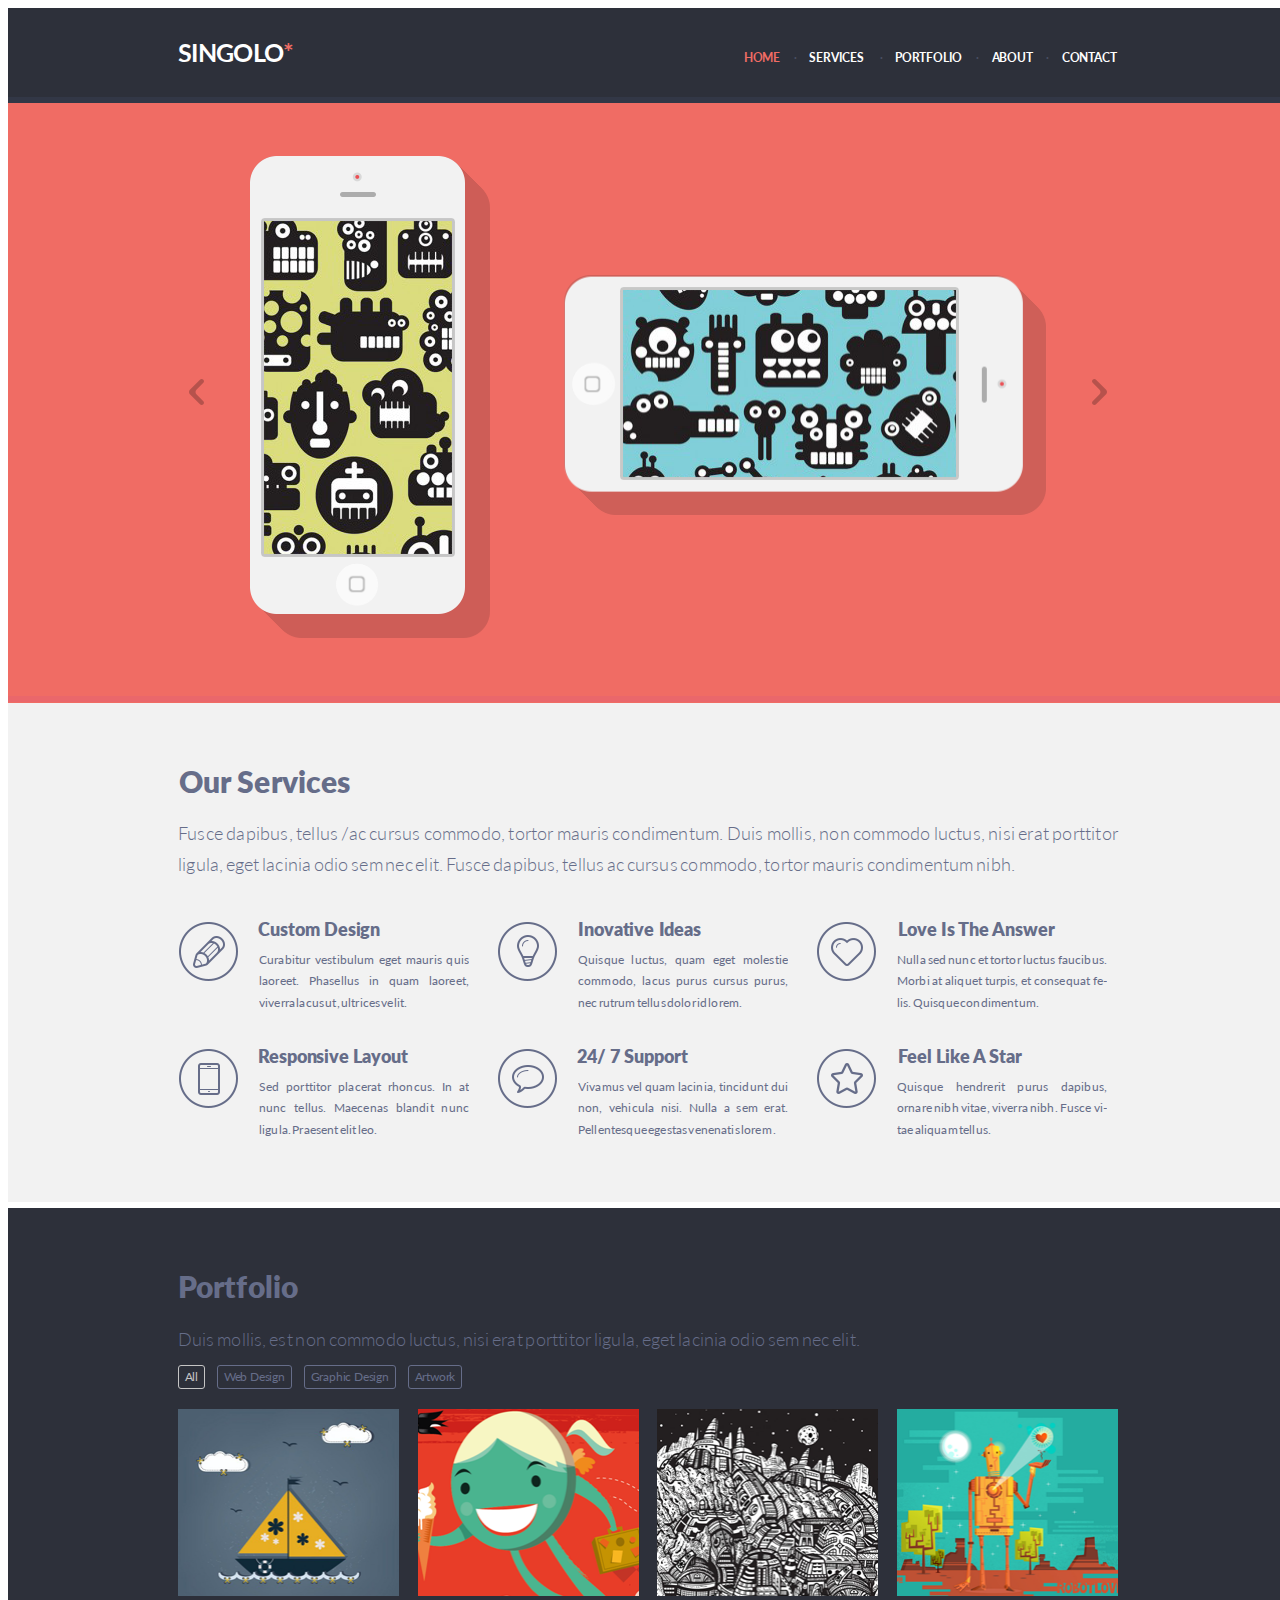
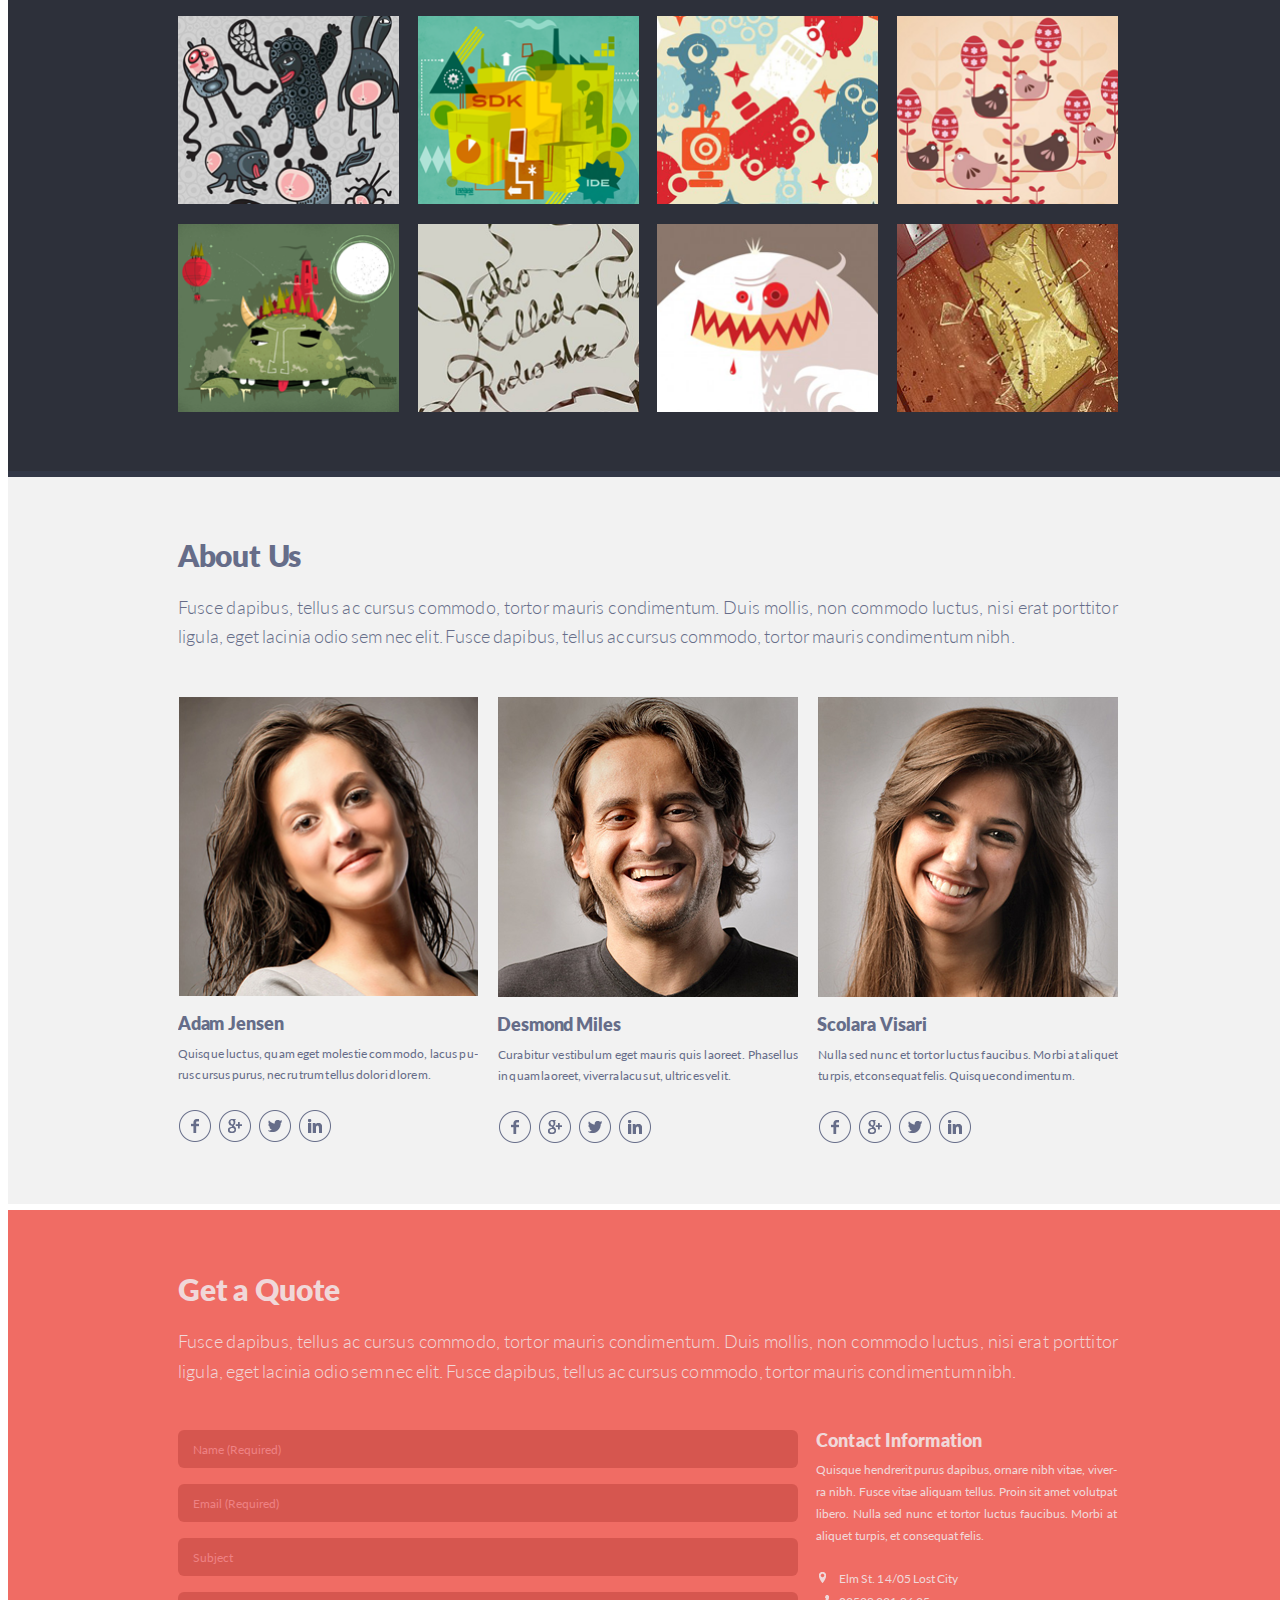
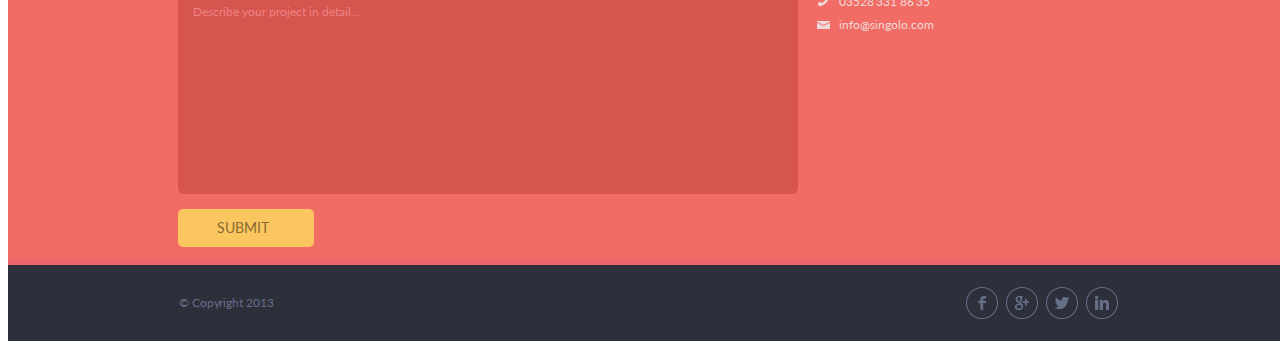
==== commit de9d9460: "fix: fix bugs and change portfolio sorting" ====
--- a/index.html
+++ b/index.html
@@ -20,7 +20,7 @@
 
                     <h1 class="navigation__logo" id="logo">
 
-                        <span class="hamburger" id="hamburger">
+                        <span class="hamburger" id="hamburger" onclick="closeMenu()">
                     <span class="hamburger__line"></span>
                         </span>
 
@@ -28,16 +28,16 @@
 
                     <nav id="navigation" class="navigation__links">
                         <div class="links-burger">
-                            <a href="#home"><span class="link-active" id="home_link">home</span></a>
-                            <a href="#services"><span id="services_link">services</span></a>
-                            <a href="#portfolio"><span id="portfolio_link">portfolio</span></a>
-                            <a href="#about"><span id="about_link">about</span></a>
-                            <a href="#contact"><span id="contact_link">contact</span></a>
+                            <a href="#home" onclick="closeMenu()"><span class="link-active" id="home_link">home</span></a>
+                            <a href="#services" onclick="closeMenu()"><span id="services_link">services</span></a>
+                            <a href="#portfolio" onclick="closeMenu()"><span id="portfolio_link">portfolio</span></a>
+                            <a href="#about" onclick="closeMenu()"><span id="about_link">about</span></a>
+                            <a href="#contact" onclick="closeMenu()"><span id="contact_link">contact</span></a>
                         </div>
                     </nav>
                 </div>
             </header>
-            <div id="content-burger"></div>
+            <div id="content-burger" onclick="closeMenu()"></div>
         <section class="slider carousel">
 
             <div class="slider-content item-container">
--- a/style.css
+++ b/style.css
@@ -32,7 +32,6 @@
 
 .content {
     margin: auto;
-    /* height: 1195px; */
 }
 
 .navigation {
@@ -78,9 +77,10 @@
     margin-right: 15px;
     margin-top: 10px;
     letter-spacing: -0.2px;
-}
-
-.navigation__links>a::before {
+    overflow: hidden;
+}
+
+.links-burger>a::before {
     pointer-events: none;
     content: ".";
     color: #494e62;
@@ -89,7 +89,7 @@
     top: -3px;
 }
 
-.navigation__links>a:first-child::before {
+.links-burger>a:first-child::before {
     content: "";
 }
 
@@ -117,25 +117,18 @@
 /* ---------------------------------------------- */
 
 .slider {
-    /* height: 100wv; */
     background-color: #f06c64;
     padding-top: 95px;
     user-select: none;
-    /* border: 2px solid rgb(16, 255, 11); */
 }
 
 .slider-content {
     position: relative;
-    /* width: 1020px; */
-    width: 100%;
-    /* border: 2px solid rgb(16, 255, 11); */
+    width: 100%;
     height: inherit;
-    max-height: 582px;
-    height: 56.3vw;
+    max-height: 600px;
+    height: 59.3vw;
     margin: auto;
-    /* display: flex;
-    justify-content: center;
-    align-items: center; */
 }
 
 .none {
@@ -144,24 +137,16 @@
 
 .all-phone {
     max-width: 1020px;
-    /* min-height: 500px; */
-    /* height: 100%; */
-    /* height: 56.26vw; */
-    /* min-height: 700px; */
     position: relative;
     margin: auto;
-    /* border: 2px solid yellow; */
 }
 
 .slide {
     width: 100%;
     max-height: 600px;
-    /* height: 56vw; */
 }
 
 .slide-2 img {
-    /* max-width: 1020px; */
-    /* height: 100%; */
     padding-top: 4.4%;
     padding-bottom: 3%;
     display: block;
@@ -171,25 +156,19 @@
 .slide-1 {
     background-color: #f06c64;
     position: absolute;
-    /* border: 3px solid yellowgreen; */
     max-height: 594px;
     height: 37.7vw;
     height: 100%;
-    /* border: 1px solid greenyellow; */
-    /* border-bottom: 6px solid #ea676b;
-    border-bottom: 6px solid #0ac000; */
 }
 
 .slide-2 {
     background-color: #648BF0;
     position: absolute;
-    max-height: 576.5px;
     border-bottom: 7.4px solid rgb(83, 121, 216);
 }
 
 .img-three {
-    width: 50%;
-    /* border: 1px solid red; */
+    width: 51.1%;
 }
 
 .line-for-phone {
@@ -197,7 +176,7 @@
     width: 100%;
     background-color: #ea676b;
     position: absolute;
-    bottom: 0px;
+    bottom: -0.4vw;
 }
 
 .slider__phone {
@@ -297,7 +276,6 @@
     right: 5%;
 }
 
-
 /* ---------------------------------------------- */
 
 p {
@@ -314,55 +292,32 @@
 }
 
 .our-services__content {
-    /* position: relative; */
-    width: 1020px;
+    max-width: 1020px;
+    width: 100%;
     height: inherit;
     display: flex;
-    /* justify-content: center; */
     flex-direction: column;
     align-items: center;
-    /* border: 1px solid rgb(15, 15, 15); */
-    padding-left: 40px;
-    padding-right: 40px;
-    padding-bottom: 60px;
+    padding-left: 3.9%;
+    padding-right: 3.9%;
+    padding-bottom: 4.8%;
 }
 
 .our-services__title {
-    /* position: absolute; */
-    /* margin-left: -770px; */
-    margin-top: 60px;
-    /* left: 20px; */
-    /* top: 50px; */
-    width: 100%;
-    /* margin-left: 1vw; */
-    /* text-align: left; */
-    /* border: 1px solid red; */
+    margin-top: 5.9%;
+    width: 100%;
     max-width: 938px;
     letter-spacing: 0.1px;
     font-size: 30px;
     font-family: 'Lato-Black';
-    /* width: 938px; */
-    /* width: max-content; */
-    /* border: 1px solid red; */
-    /* text-align: left; */
-    /* width: 100%; */
-    /* height: 66px; */
-    /* margin-bottom: 26px; */
-    /* margin-left: 80px; */
-    /* left: 39px; */
 }
 
 .our-services__text {
-    /* border: 1px solid red; */
-    /* position: absolute; */
-    /* top: 114px; */
-    /* padding-bottom: 200px; */
+    padding-bottom: 7px;
     font-size: 18px;
     font-family: 'Lato-Light';
     max-width: 940px;
-    /* width: 100%; */
     margin-top: 19px;
-    /* height: max-content; */
     text-align: justify;
     Line-height: 1.7;
     letter-spacing: 0.19px;
@@ -370,23 +325,22 @@
 }
 
 .our-services__service {
-    /* border: 1px solid red; */
     display: flex;
     justify-content: space-between;
     flex-wrap: wrap;
     max-width: 938px;
-    /* margin-bottom: 6px; */
-    margin-top: 10px;
+    width: 100%;
 }
 
 .service {
-    width: 300px;
+    max-width: 300px;
     margin-top: 37.5px;
     height: 86px;
 }
 
 .service-icon {
     width: 59px;
+    padding-bottom: 28px;
     float: left;
     margin-top: -2px;
 }
@@ -405,9 +359,9 @@
     hyphens: auto;
     font-size: 12px;
     font-family: 'Lato-Regular';
-    width: 220px;
+    width: 70%;
     float: left;
-    margin-left: 21px;
+    margin-left: 7%;
     margin-top: 13.9px;
     Line-height: 1.8;
     text-align: justify;
@@ -434,7 +388,6 @@
 }
 
 .wrapper-part-2 {
-    /* height: 1602px; */
     color: #666d89;
 }
 
@@ -445,7 +398,6 @@
 .portfolio {
     margin: auto;
     width: 100%;
-    /* min-height: 863px; */
     background-color: #2d303a;
     border-bottom: 6px solid #323746;
 }
@@ -455,7 +407,6 @@
     max-width: 1020px;
     min-height: 823px;
     background-color: #2d303a;
-    /* border-bottom: 6px solid #323746; */
     display: flex;
     flex-direction: column;
     padding-bottom: 40px;
@@ -464,7 +415,7 @@
 .portfolio__title {
     font-family: 'Lato-Black';
     font-size: 30px;
-    padding-left: 39px;
+    padding-left: 3.9%;;
     margin-top: 60px;
     letter-spacing: 0.16px;
 }
@@ -474,8 +425,8 @@
     text-align: justify;
     font-family: 'Lato-Light';
     font-size: 18px;
-    padding-left: 40px;
-    padding-right: 40px;
+    padding-left: 3.9%;
+    padding-right: 3.9%;
     letter-spacing: 0.2px;
     word-spacing: -2.6px;
 }
@@ -487,18 +438,21 @@
 .portfolio__buttons {
     font-family: 'Lato-Regular';
     font-size: 12px;
-    padding-left: 41.3px;
-    margin-top: 20px;
+    padding-left: 3.9%;
+    display: flex;
+    flex-wrap: wrap;
 }
 
 .button {
     text-align: justify;
+    margin-top: 15px;
     letter-spacing: -0.2px;
-    margin-right: 9px;
+    margin-right: 12px;
     border: 1px solid #666d89;
     border-radius: 3px;
-    padding: 3px 6px 3px 6px;
+    padding: 0.35% 0.6% 0.35% 0.6%;
     user-select: none;
+    width: max-content;
 }
 
 .button-active {
@@ -513,11 +467,10 @@
 }
 
 .portfolio__images {
-    padding-left: 40px;
-    padding-right: 40px;
+    padding-left: 3.9%;
+    padding-right: 3.9%;
     display: flex;
     flex-wrap: wrap;
-    margin-top: 2.5px;
     justify-content: space-between;
 }
 
@@ -543,14 +496,16 @@
 }
 
 .about__title {
-    padding-left: 40px;
+    padding-left: 3.9%;
+
+
     margin-top: 60px;
     letter-spacing: -0.2px;
 }
 
 .about__text {
-    padding-left: 40px;
-    padding-right: 40px;
+    padding-left: 3.9%;
+    padding-right: 3.9%;
     margin-top: 20px;
     text-align: justify;
     line-height: 1.65;
@@ -571,8 +526,8 @@
 }
 
 .about-cards {
-    padding-left: 39px;
-    padding-right: 40px;
+    padding-left: 3.9%;
+    padding-right: 3.9%;
     display: flex;
     justify-content: space-between;
     margin-top: 45px;
@@ -580,11 +535,8 @@
 }
 
 .card {
-    /* padding-left: 10px; */
     max-width: 300px;
     width: 30vw;
-    /* width: 2%; */
-    /* border: 1px solid red; */
 }
 
 .card-name {
@@ -597,7 +549,6 @@
     white-space: nowrap;
     overflow: hidden;
     text-overflow: ellipsis;
-    /* width: 300px; */
 }
 
 .card-1>.card-name {
@@ -623,7 +574,6 @@
     font-family: 'Lato-Regular';
     font-size: 12px;
     margin-top: 8.5px;
-    /* width: 300px; */
     hyphens: auto;
     Line-height: 1.8;
     text-align: justify;
@@ -648,7 +598,6 @@
 }
 
 .wrapper-part-3 {
-    /* max-height: 730px; */
     color: #f0d8d9;
 }
 
@@ -667,7 +616,6 @@
     height: 100%;
     background-color: #f06c64;
     margin: auto;
-    /* border-bottom: 6px solid #ea676b; */
 }
 
 .quote-title {
@@ -685,31 +633,26 @@
     text-align: justify;
     font-family: 'Lato-Light';
     font-size: 18px;
-    padding-left: 40px;
-    padding-right: 40px;
+    padding-left: 3.9%;
+    padding-right: 3.9%;
     letter-spacing: 0.19px;
     word-spacing: -2.6px;
     line-height: 1.65;
 }
 
 .form-contacts-wrapper {
-    /* margin: auto; */
-    padding-left: 40px;
-    padding-right: 40px;
+    padding-left: 3.9%;
+    padding-right: 3.9%;
     display: flex;
     flex-wrap: wrap;
     max-width: 940px;
     margin-top: 28px;
-    /* justify-content: space-between; */
-    /* border: 1px solid white; */
 }
 
 .get-quote-form {
     display: flex;
     flex-direction: column;
-    /* width: 620px; */
     width: 66%;
-    min-width: 315px;
 }
 
 .input {
@@ -749,9 +692,7 @@
 }
 
 .submit {
-    /* background-color: #f0d8d9; */
     width: 30%;
-    /* min-width: 221px; */
     margin-top: 15px;
     width: 136px;
     height: 38px;
@@ -771,7 +712,6 @@
 }
 
 .contacts {
-    width: 300px;
     width: 32%;
     margin-top: 0.5px;
     min-width: 221px;
@@ -786,7 +726,6 @@
 }
 
 .contact-text {
-    /* width: 300px; */
     font-family: 'Lato-Regular';
     font-size: 12px;
     margin-top: -10px;
@@ -898,7 +837,7 @@
 
 .modal-submit {
     user-select: none;
-    width: 250px;
+    width: 230px;
     padding: 0 30px;
     min-height: 150px;
     height: max-content;
@@ -937,6 +876,7 @@
 .modal-button>button {
     border: none;
     width: 40px;
+    font-size: 12px;
     height: 30px;
     color: white;
     border-radius: 3px;
@@ -1032,32 +972,13 @@
     }
 }
 
-@media (min-width: 768px) and (max-width: 1020px) {
-    .about-cards {
-        flex-wrap: nowrap;
-    }
-    .card {
-        padding: 10px;
-    }
-    .form-contacts-wrapper {
-        flex-wrap: nowrap;
-    }
-    .portfolio__content {
-        min-height: 0;
-    }
-    .portfolio__images {
-        margin: auto;
-        /* width: 80%; */
-        /* flex-wrap: wrap; */
-        justify-content: space-around;
-    }
-    .image {
-        min-width: 218.55px;
-        width: 30%;
-    }
-}
-
-@media (min-width: 375px) and (max-width: 767px) {
+@media only screen and (max-width: 767px) {
+    .our-services__title {
+        width: 92%;
+    }
+    .our-services__text {
+        padding-left: 3.9%;
+    }
     #portfolio__images {
         margin-top: 20px;
         justify-content: space-around;
@@ -1080,17 +1001,42 @@
         flex-wrap: wrap;
     }
     .card {
-        padding-bottom: 40px;
+        padding-bottom: 30px;
         width: 100%;
         max-width: none;
         margin: auto;
     }
     .contacts {
+        margin-bottom: 45px;
+        width: 200%;
         margin-left: 0;
-        margin-bottom: 40px;
     }
     .submit {
         width: 100%;
+    }
+    .quote-text {
+        width: 88%;
+        margin: auto;
+        margin-top: 20px;
+    }
+    
+    .get-quote-form {
+        width: 100%;
+    }
+    .form-contacts-wrapper {
+        margin: auto;
+        justify-content: center;
+        padding-left: 6%;
+        padding-right: 6%;
+    }
+    .copyright {
+        display: none;
+    }
+    .footer__content {
+        justify-content: center;
+    }
+    .card-social-footer {
+        margin-right: 0px;
     }
     /* --------------- */
     .navigation__logo {
@@ -1108,15 +1054,19 @@
         display: inline-block;
         margin-top: 5px;
     }
+    .hamburger:hover {
+        cursor: pointer;
+    }
     .hamburger::before {
         content: '';
         position: absolute;
         display: inline-block;
         height: 3px;
         width: 100%;
+        left: 0;
         border-radius: 5px;
         background-color: rgb(255, 255, 255);
-        top: calc(50% - 2.1px);
+        top: calc(50% - 2px);
     }
     .hamburger::after {
         content: '';
@@ -1124,9 +1074,10 @@
         display: inline-block;
         height: 3px;
         width: 100%;
+        left: 0;
         border-radius: 5px;
         background-color: rgb(255, 255, 255);
-        bottom: 0;
+        bottom: 1px;
     }
     .hamburger__line {
         top: 0;
@@ -1134,6 +1085,7 @@
         display: inline-block;
         height: 3px;
         width: 100%;
+        left: 0;
         border-radius: 5px;
         background-color: rgb(255, 255, 255);
     }
@@ -1169,7 +1121,7 @@
         flex-direction: column;
         justify-content: space-between;
         height: 260px;
-        margin-top: calc(50% + 130px);
+        margin-top: 60%;
     }
     .content-burger {
         position: fixed;
@@ -1186,6 +1138,29 @@
     /* --------------------------------- */
 }
 
+@media (min-width: 768px) and (max-width: 1020px) {
+    .about-cards {
+        flex-wrap: nowrap;
+    }
+    .card {
+        padding: 10px;
+    }
+    .form-contacts-wrapper {
+        flex-wrap: nowrap;
+    }
+    .portfolio__content {
+        min-height: 0;
+    }
+    .portfolio__images {
+        margin: auto;
+        justify-content: space-between;
+    }
+    .image {
+        min-width: 218.55px;
+        width: 30%;
+    }
+}
+
 @keyframes slidein {
     from {
         left: 100%;
@@ -1193,4 +1168,4 @@
     to {
         left: 0;
     }
-}
+}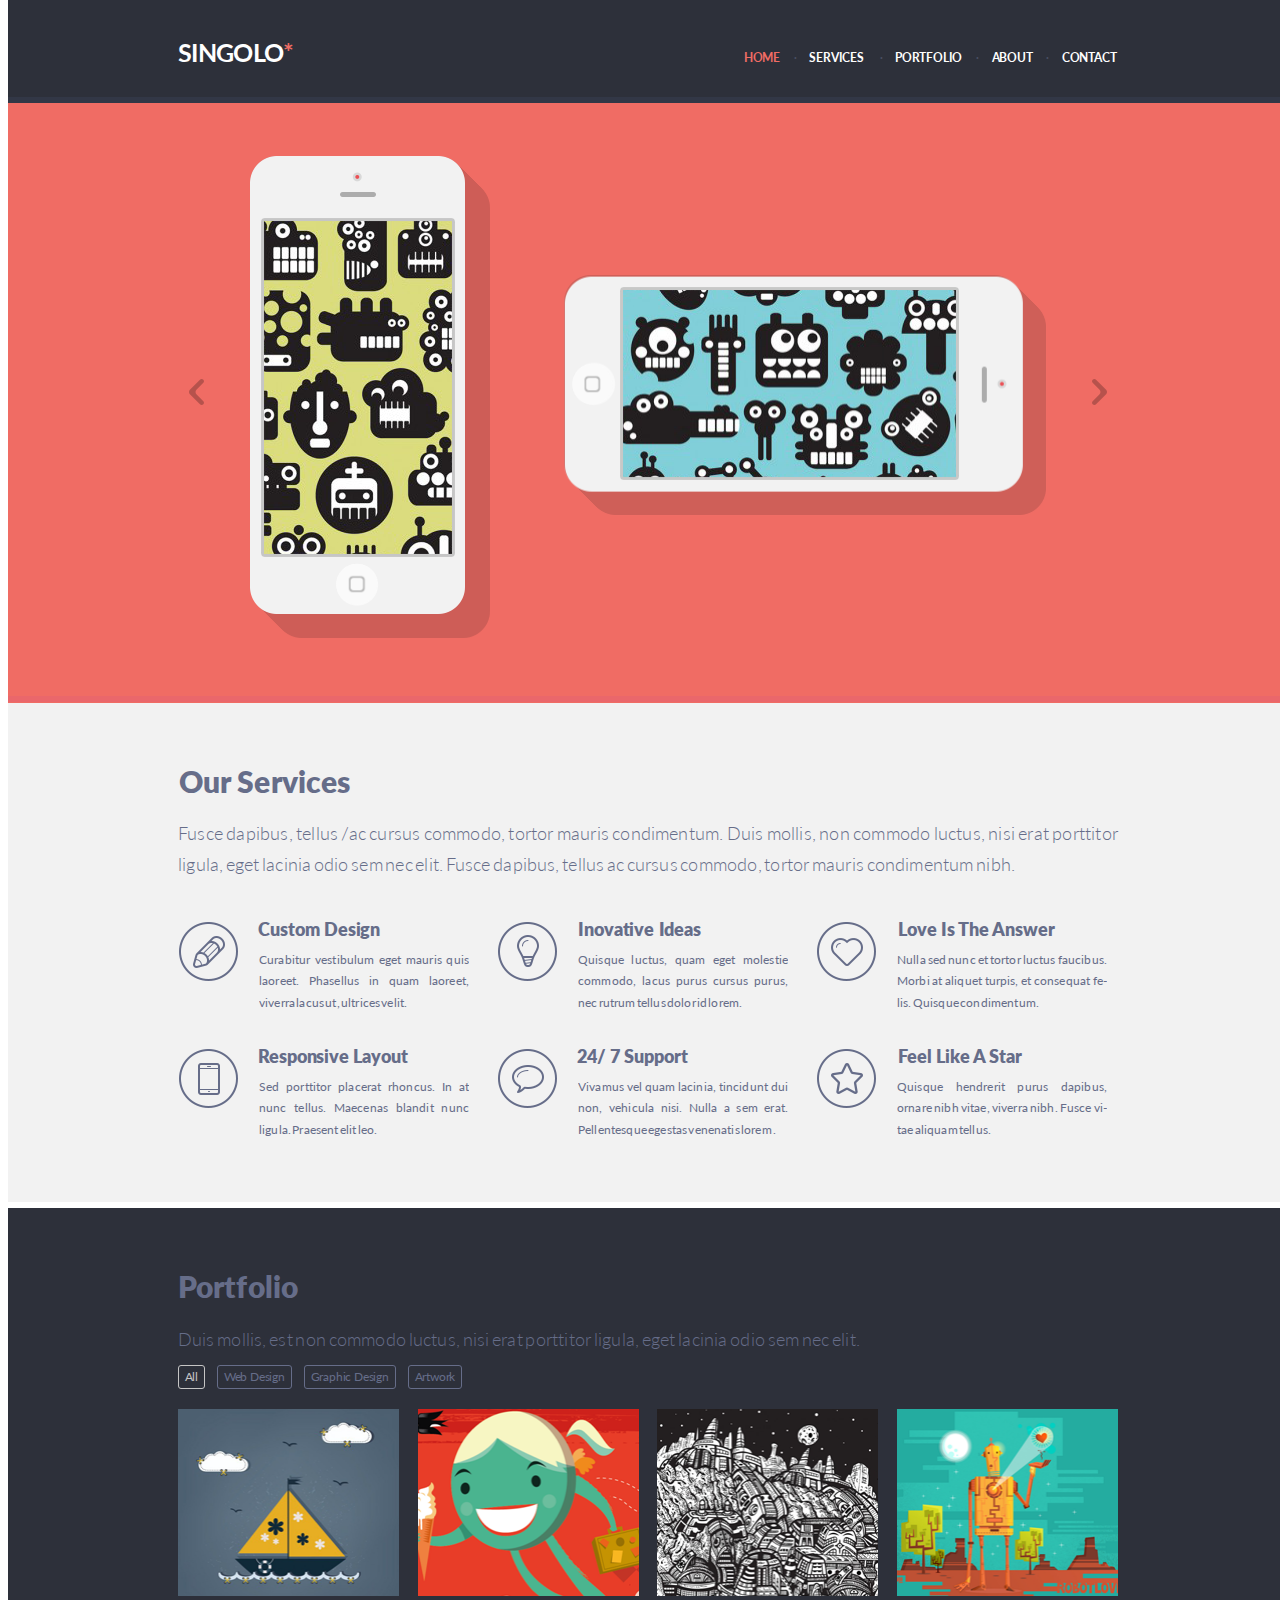
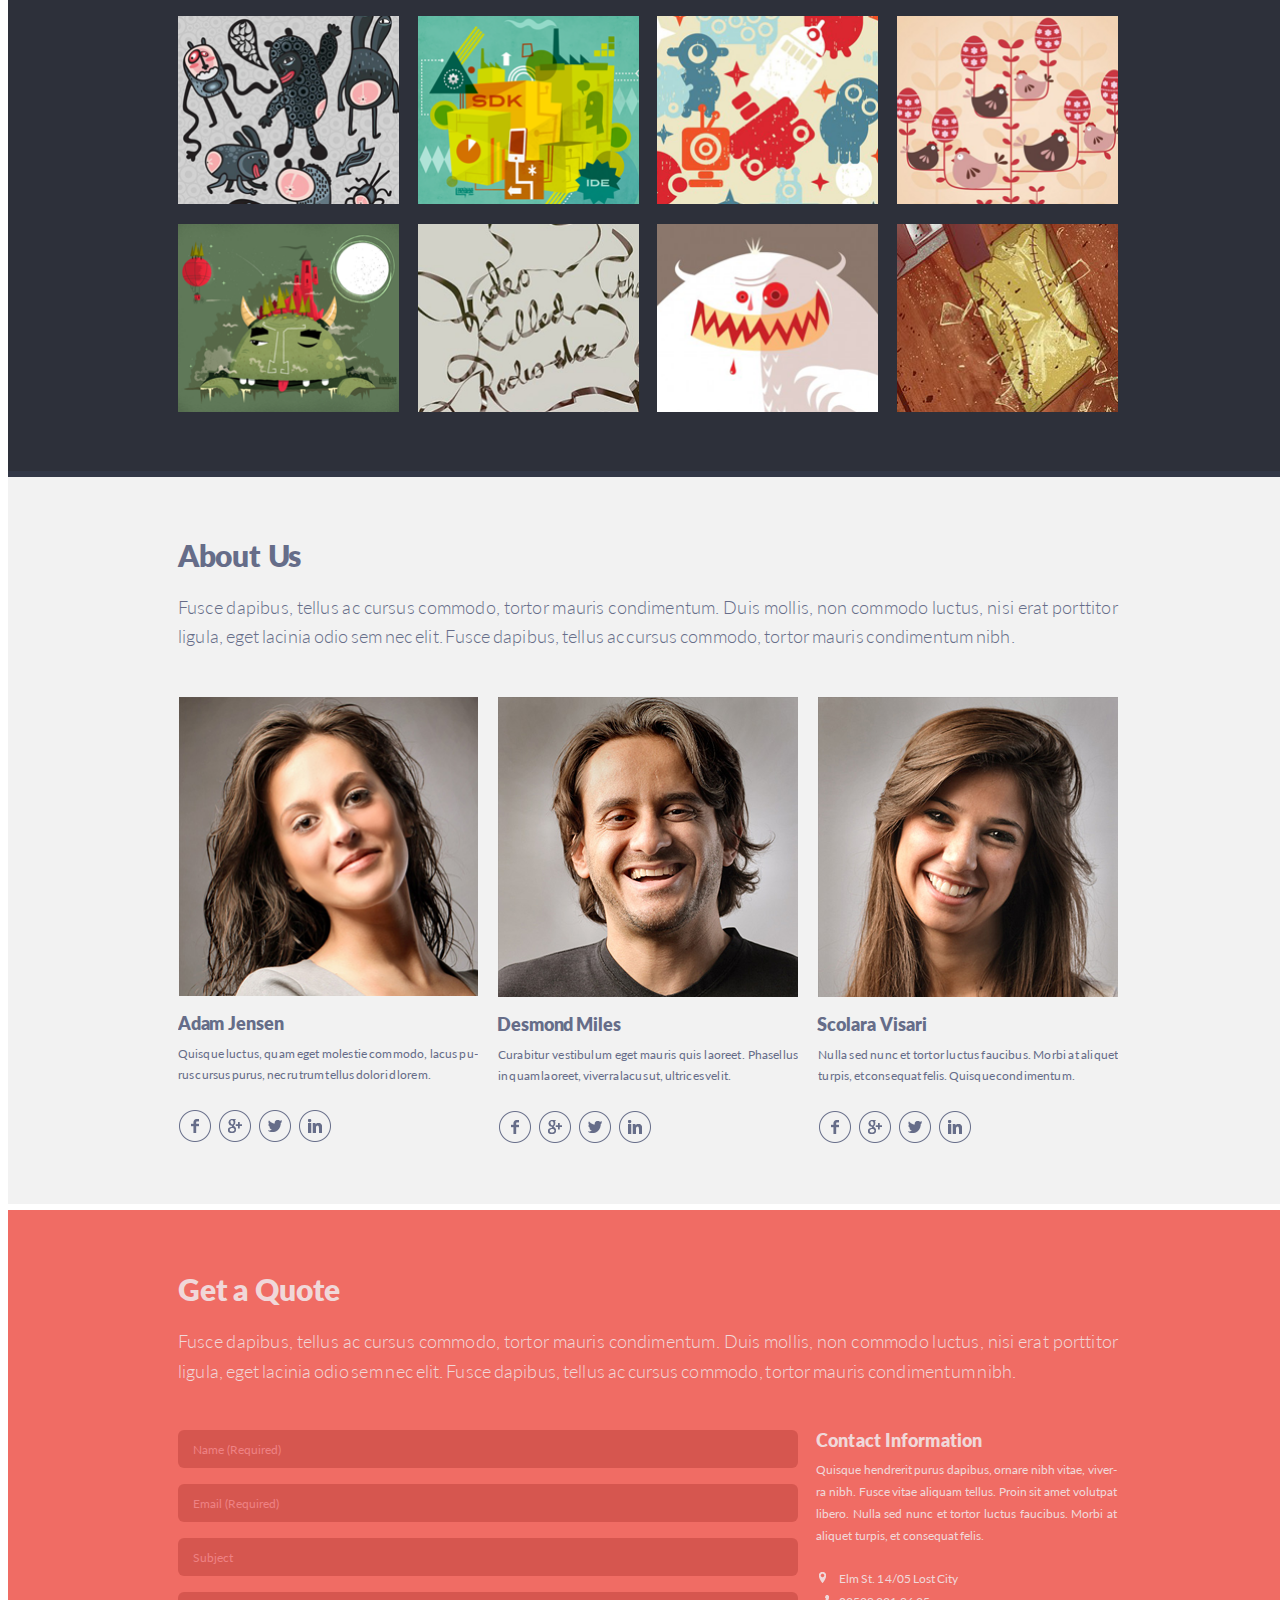
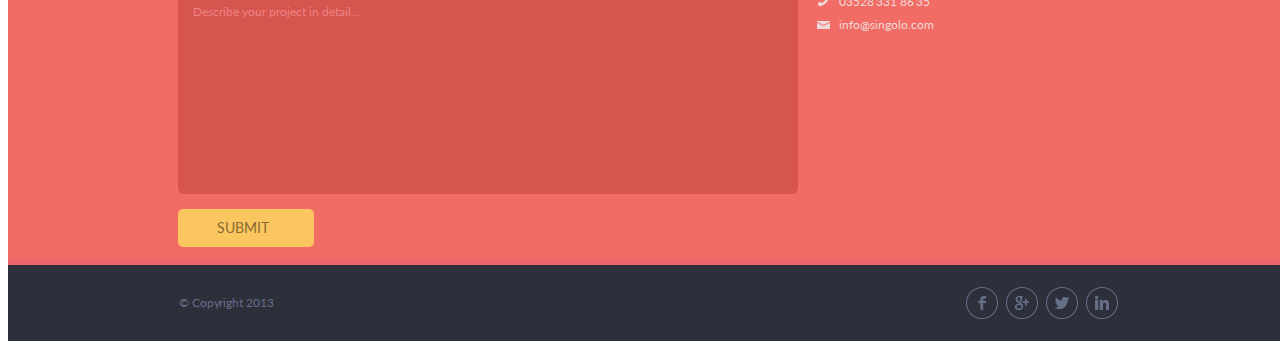
==== commit fa466610: "fix: burger menu line behind" ====
--- a/index.html
+++ b/index.html
@@ -15,29 +15,30 @@
         </div>
     </section>
     <div class="content" id="home">
-            <header class="navigation header">
-                <div class="navigation__content">
-
-                    <h1 class="navigation__logo" id="logo">
-
-                        <span class="hamburger" id="hamburger" onclick="closeMenu()">
+        <header class="navigation header">
+            <div class="navigation__content">
+
+                <h1 class="navigation__logo" id="logo">
+
+                    <span class="hamburger" id="hamburger" onclick="closeMenu()">
                     <span class="hamburger__line"></span>
-                        </span>
-
-                        singolo<span class="logo-star">*</span></h1>
-
-                    <nav id="navigation" class="navigation__links">
-                        <div class="links-burger">
-                            <a href="#home" onclick="closeMenu()"><span class="link-active" id="home_link">home</span></a>
-                            <a href="#services" onclick="closeMenu()"><span id="services_link">services</span></a>
-                            <a href="#portfolio" onclick="closeMenu()"><span id="portfolio_link">portfolio</span></a>
-                            <a href="#about" onclick="closeMenu()"><span id="about_link">about</span></a>
-                            <a href="#contact" onclick="closeMenu()"><span id="contact_link">contact</span></a>
-                        </div>
-                    </nav>
-                </div>
-            </header>
-            <div id="content-burger" onclick="closeMenu()"></div>
+                    </span>
+
+                    singolo<span class="logo-star">*</span></h1>
+
+                <nav id="navigation" class="navigation__links">
+                    <div class="links-burger">
+                        <a href="#home" onclick="closeMenu()"><span class="link-active" id="home_link">home</span></a>
+                        <a href="#services" onclick="closeMenu()"><span id="services_link">services</span></a>
+                        <a href="#portfolio" onclick="closeMenu()"><span id="portfolio_link">portfolio</span></a>
+                        <a href="#about" onclick="closeMenu()"><span id="about_link">about</span></a>
+                        <a href="#contact" onclick="closeMenu()"><span id="contact_link">contact</span></a>
+                    </div>
+                </nav>
+            </div>
+          
+        </header>
+        <div id="content-burger" onclick="closeMenu()"></div>
         <section class="slider carousel">
 
             <div class="slider-content item-container">
@@ -66,7 +67,7 @@
                     <img src="./assets/img/svg/arrow-right.svg" class="slider__arrow arrow-right arrow right">
                 </div>
             </div>
-
+            <div class="black-line"></div>
         </section>
 
 
--- a/style.css
+++ b/style.css
@@ -32,6 +32,14 @@
 
 .content {
     margin: auto;
+}
+.black-line{
+    background-color: #2d303a;
+    height: 95px;
+    top: 0;
+    z-index: 0;
+    position: absolute;
+    width: 100%;
 }
 
 .navigation {
@@ -1094,12 +1102,12 @@
     }
     /* --------------------------------- */
     .hamburger-transform {
-        margin-top: -12px;
+        margin-top: -2px;
         transform: rotate(90deg);
     }
     #navigation-burger {
         display: flex;
-        width: 75%;
+        width: 278px;
         height: 100%;
         box-shadow: 10px 10px 30px rgba(0, 0, 0, 0.5);
     }
